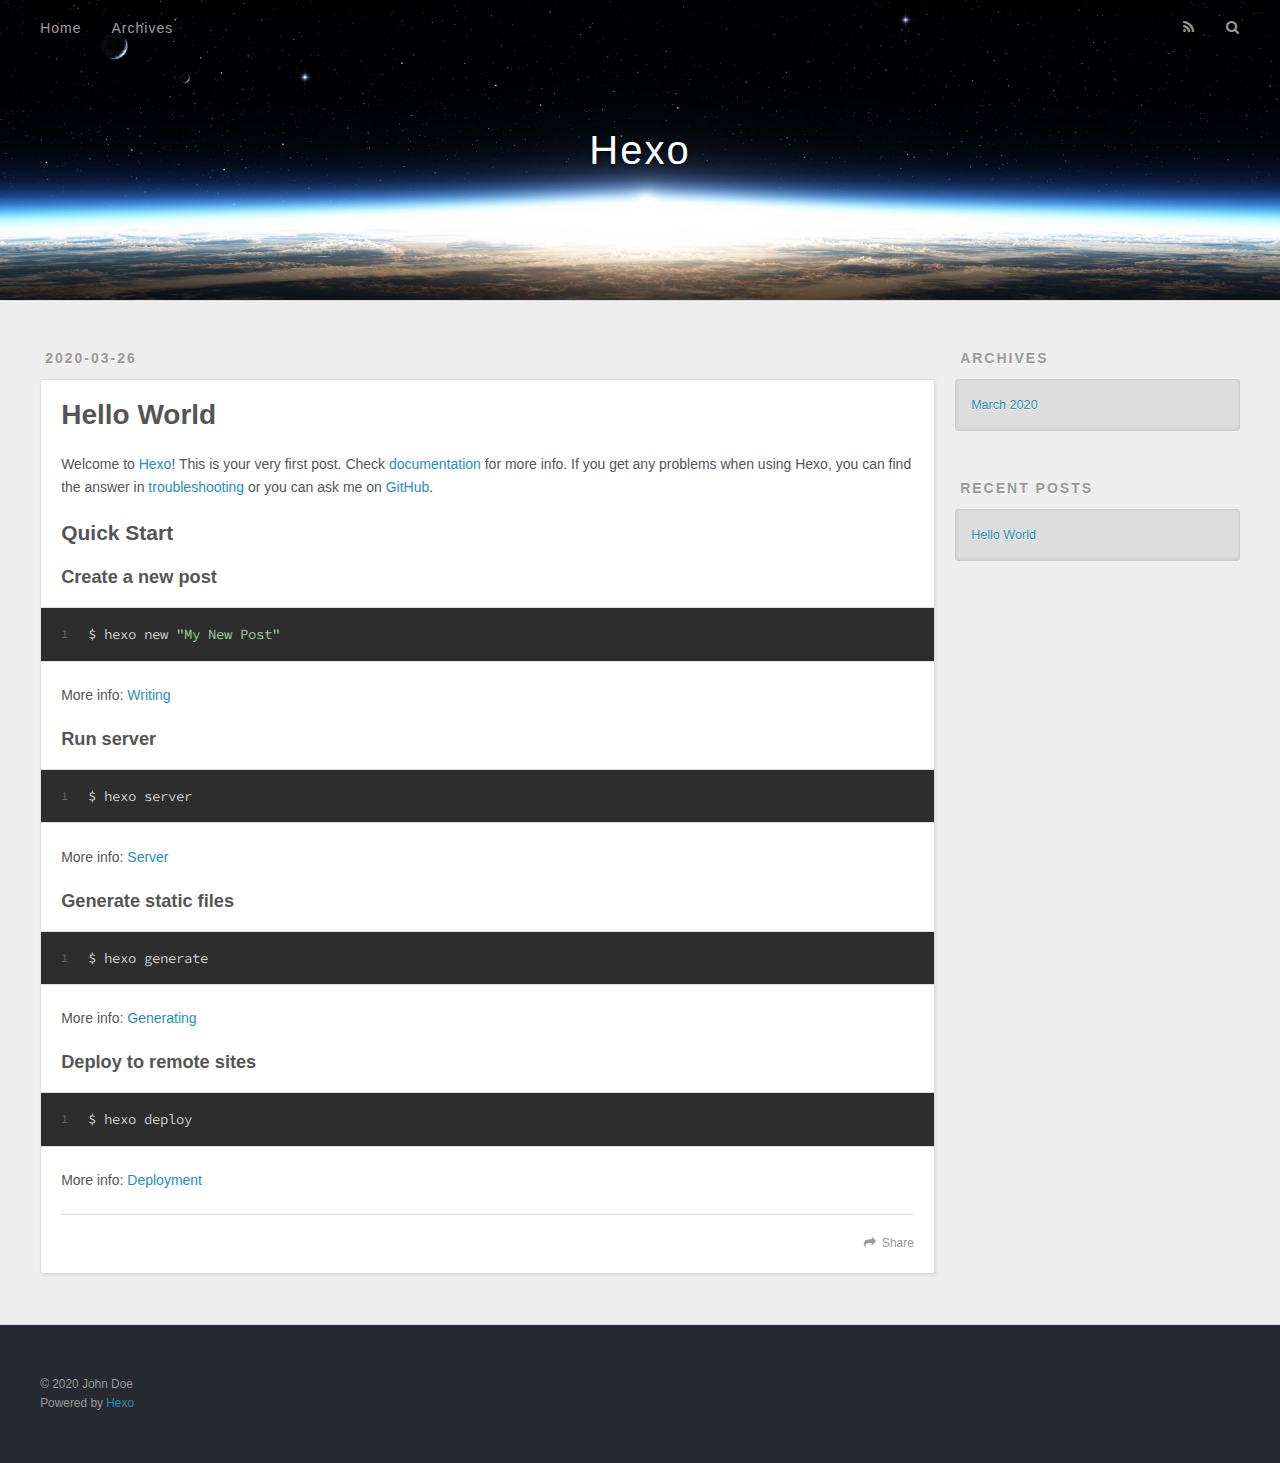
==== index.html @ 8c18d22a "Site updated: 2020-03-26 12:28:54" ====
<!DOCTYPE html>
<html>
<head>
  <meta charset="utf-8">
  

  
  <title>Hexo</title>
  <meta name="viewport" content="width=device-width, initial-scale=1, maximum-scale=1">
  <meta property="og:type" content="website">
<meta property="og:title" content="Hexo">
<meta property="og:url" content="http://yoursite.com/index.html">
<meta property="og:site_name" content="Hexo">
<meta property="og:locale" content="en_US">
<meta property="article:author" content="John Doe">
<meta name="twitter:card" content="summary">
  
    <link rel="alternate" href="/atom.xml" title="Hexo" type="application/atom+xml">
  
  
    <link rel="icon" href="/favicon.png">
  
  
    <link href="//fonts.googleapis.com/css?family=Source+Code+Pro" rel="stylesheet" type="text/css">
  
  
<link rel="stylesheet" href="/css/style.css">

<meta name="generator" content="Hexo 4.2.0"></head>

<body>
  <div id="container">
    <div id="wrap">
      <header id="header">
  <div id="banner"></div>
  <div id="header-outer" class="outer">
    <div id="header-title" class="inner">
      <h1 id="logo-wrap">
        <a href="/" id="logo">Hexo</a>
      </h1>
      
    </div>
    <div id="header-inner" class="inner">
      <nav id="main-nav">
        <a id="main-nav-toggle" class="nav-icon"></a>
        
          <a class="main-nav-link" href="/">Home</a>
        
          <a class="main-nav-link" href="/archives">Archives</a>
        
      </nav>
      <nav id="sub-nav">
        
          <a id="nav-rss-link" class="nav-icon" href="/atom.xml" title="RSS Feed"></a>
        
        <a id="nav-search-btn" class="nav-icon" title="Search"></a>
      </nav>
      <div id="search-form-wrap">
        <form action="//google.com/search" method="get" accept-charset="UTF-8" class="search-form"><input type="search" name="q" class="search-form-input" placeholder="Search"><button type="submit" class="search-form-submit">&#xF002;</button><input type="hidden" name="sitesearch" value="http://yoursite.com"></form>
      </div>
    </div>
  </div>
</header>
      <div class="outer">
        <section id="main">
  
    <article id="post-hello-world" class="article article-type-post" itemscope itemprop="blogPost">
  <div class="article-meta">
    <a href="/2020/03/26/hello-world/" class="article-date">
  <time datetime="2020-03-26T04:24:51.739Z" itemprop="datePublished">2020-03-26</time>
</a>
    
  </div>
  <div class="article-inner">
    
    
      <header class="article-header">
        
  
    <h1 itemprop="name">
      <a class="article-title" href="/2020/03/26/hello-world/">Hello World</a>
    </h1>
  

      </header>
    
    <div class="article-entry" itemprop="articleBody">
      
        <p>Welcome to <a href="https://hexo.io/" target="_blank" rel="noopener">Hexo</a>! This is your very first post. Check <a href="https://hexo.io/docs/" target="_blank" rel="noopener">documentation</a> for more info. If you get any problems when using Hexo, you can find the answer in <a href="https://hexo.io/docs/troubleshooting.html" target="_blank" rel="noopener">troubleshooting</a> or you can ask me on <a href="https://github.com/hexojs/hexo/issues" target="_blank" rel="noopener">GitHub</a>.</p>
<h2 id="Quick-Start"><a href="#Quick-Start" class="headerlink" title="Quick Start"></a>Quick Start</h2><h3 id="Create-a-new-post"><a href="#Create-a-new-post" class="headerlink" title="Create a new post"></a>Create a new post</h3><figure class="highlight bash"><table><tr><td class="gutter"><pre><span class="line">1</span><br></pre></td><td class="code"><pre><span class="line">$ hexo new <span class="string">"My New Post"</span></span><br></pre></td></tr></table></figure>

<p>More info: <a href="https://hexo.io/docs/writing.html" target="_blank" rel="noopener">Writing</a></p>
<h3 id="Run-server"><a href="#Run-server" class="headerlink" title="Run server"></a>Run server</h3><figure class="highlight bash"><table><tr><td class="gutter"><pre><span class="line">1</span><br></pre></td><td class="code"><pre><span class="line">$ hexo server</span><br></pre></td></tr></table></figure>

<p>More info: <a href="https://hexo.io/docs/server.html" target="_blank" rel="noopener">Server</a></p>
<h3 id="Generate-static-files"><a href="#Generate-static-files" class="headerlink" title="Generate static files"></a>Generate static files</h3><figure class="highlight bash"><table><tr><td class="gutter"><pre><span class="line">1</span><br></pre></td><td class="code"><pre><span class="line">$ hexo generate</span><br></pre></td></tr></table></figure>

<p>More info: <a href="https://hexo.io/docs/generating.html" target="_blank" rel="noopener">Generating</a></p>
<h3 id="Deploy-to-remote-sites"><a href="#Deploy-to-remote-sites" class="headerlink" title="Deploy to remote sites"></a>Deploy to remote sites</h3><figure class="highlight bash"><table><tr><td class="gutter"><pre><span class="line">1</span><br></pre></td><td class="code"><pre><span class="line">$ hexo deploy</span><br></pre></td></tr></table></figure>

<p>More info: <a href="https://hexo.io/docs/one-command-deployment.html" target="_blank" rel="noopener">Deployment</a></p>

      
    </div>
    <footer class="article-footer">
      <a data-url="http://yoursite.com/2020/03/26/hello-world/" data-id="ck8897npn000020uo0ehg5o8y" class="article-share-link">Share</a>
      
      
    </footer>
  </div>
  
</article>


  


</section>
        
          <aside id="sidebar">
  
    

  
    

  
    
  
    
  <div class="widget-wrap">
    <h3 class="widget-title">Archives</h3>
    <div class="widget">
      <ul class="archive-list"><li class="archive-list-item"><a class="archive-list-link" href="/archives/2020/03/">March 2020</a></li></ul>
    </div>
  </div>


  
    
  <div class="widget-wrap">
    <h3 class="widget-title">Recent Posts</h3>
    <div class="widget">
      <ul>
        
          <li>
            <a href="/2020/03/26/hello-world/">Hello World</a>
          </li>
        
      </ul>
    </div>
  </div>

  
</aside>
        
      </div>
      <footer id="footer">
  
  <div class="outer">
    <div id="footer-info" class="inner">
      &copy; 2020 John Doe<br>
      Powered by <a href="http://hexo.io/" target="_blank">Hexo</a>
    </div>
  </div>
</footer>
    </div>
    <nav id="mobile-nav">
  
    <a href="/" class="mobile-nav-link">Home</a>
  
    <a href="/archives" class="mobile-nav-link">Archives</a>
  
</nav>
    

<script src="//ajax.googleapis.com/ajax/libs/jquery/2.0.3/jquery.min.js"></script>


  
<link rel="stylesheet" href="/fancybox/jquery.fancybox.css">

  
<script src="/fancybox/jquery.fancybox.pack.js"></script>




<script src="/js/script.js"></script>




  </div>
</body>
</html>
---- css/style.css ----
body {
  width: 100%;
}
body:before,
body:after {
  content: "";
  display: table;
}
body:after {
  clear: both;
}
html,
body,
div,
span,
applet,
object,
iframe,
h1,
h2,
h3,
h4,
h5,
h6,
p,
blockquote,
pre,
a,
abbr,
acronym,
address,
big,
cite,
code,
del,
dfn,
em,
img,
ins,
kbd,
q,
s,
samp,
small,
strike,
strong,
sub,
sup,
tt,
var,
dl,
dt,
dd,
ol,
ul,
li,
fieldset,
form,
label,
legend,
table,
caption,
tbody,
tfoot,
thead,
tr,
th,
td {
  margin: 0;
  padding: 0;
  border: 0;
  outline: 0;
  font-weight: inherit;
  font-style: inherit;
  font-family: inherit;
  font-size: 100%;
  vertical-align: baseline;
}
body {
  line-height: 1;
  color: #000;
  background: #fff;
}
ol,
ul {
  list-style: none;
}
table {
  border-collapse: separate;
  border-spacing: 0;
  vertical-align: middle;
}
caption,
th,
td {
  text-align: left;
  font-weight: normal;
  vertical-align: middle;
}
a img {
  border: none;
}
input,
button {
  margin: 0;
  padding: 0;
}
input::-moz-focus-inner,
button::-moz-focus-inner {
  border: 0;
  padding: 0;
}
@font-face {
  font-family: FontAwesome;
  font-style: normal;
  font-weight: normal;
  src: url("fonts/fontawesome-webfont.eot?v=#4.0.3");
  src: url("fonts/fontawesome-webfont.eot?#iefix&v=#4.0.3") format("embedded-opentype"), url("fonts/fontawesome-webfont.woff?v=#4.0.3") format("woff"), url("fonts/fontawesome-webfont.ttf?v=#4.0.3") format("truetype"), url("fonts/fontawesome-webfont.svg#fontawesomeregular?v=#4.0.3") format("svg");
}
html,
body,
#container {
  height: 100%;
}
body {
  background: #eee;
  font: 14px -apple-system, BlinkMacSystemFont, "Segoe UI", "Roboto", "Oxygen", "Ubuntu", "Cantarell", "Fira Sans", "Droid Sans", "Helvetica Neue", sans-serif;
  -webkit-text-size-adjust: 100%;
}
.outer {
  max-width: 1220px;
  margin: 0 auto;
  padding: 0 20px;
}
.outer:before,
.outer:after {
  content: "";
  display: table;
}
.outer:after {
  clear: both;
}
.inner {
  display: inline;
  float: left;
  width: 98.33333333333333%;
  margin: 0 0.833333333333333%;
}
.left,
.alignleft {
  float: left;
}
.right,
.alignright {
  float: right;
}
.clear {
  clear: both;
}
#container {
  position: relative;
}
.mobile-nav-on {
  overflow: hidden;
}
#wrap {
  height: 100%;
  width: 100%;
  position: absolute;
  top: 0;
  left: 0;
  -webkit-transition: 0.2s ease-out;
  -moz-transition: 0.2s ease-out;
  -ms-transition: 0.2s ease-out;
  transition: 0.2s ease-out;
  z-index: 1;
  background: #eee;
}
.mobile-nav-on #wrap {
  left: 280px;
}
@media screen and (min-width: 768px) {
  #main {
    display: inline;
    float: left;
    width: 73.33333333333333%;
    margin: 0 0.833333333333333%;
  }
}
.article-date,
.article-category-link,
.archive-year,
.widget-title {
  text-decoration: none;
  text-transform: uppercase;
  letter-spacing: 2px;
  color: #999;
  margin-bottom: 1em;
  margin-left: 5px;
  line-height: 1em;
  text-shadow: 0 1px #fff;
  font-weight: bold;
}
.article-inner,
.archive-article-inner {
  background: #fff;
  -webkit-box-shadow: 1px 2px 3px #ddd;
  box-shadow: 1px 2px 3px #ddd;
  border: 1px solid #ddd;
  border-radius: 3px;
}
.article-entry h1,
.widget h1 {
  font-size: 2em;
}
.article-entry h2,
.widget h2 {
  font-size: 1.5em;
}
.article-entry h3,
.widget h3 {
  font-size: 1.3em;
}
.article-entry h4,
.widget h4 {
  font-size: 1.2em;
}
.article-entry h5,
.widget h5 {
  font-size: 1em;
}
.article-entry h6,
.widget h6 {
  font-size: 1em;
  color: #999;
}
.article-entry hr,
.widget hr {
  border: 1px dashed #ddd;
}
.article-entry strong,
.widget strong {
  font-weight: bold;
}
.article-entry em,
.widget em,
.article-entry cite,
.widget cite {
  font-style: italic;
}
.article-entry sup,
.widget sup,
.article-entry sub,
.widget sub {
  font-size: 0.75em;
  line-height: 0;
  position: relative;
  vertical-align: baseline;
}
.article-entry sup,
.widget sup {
  top: -0.5em;
}
.article-entry sub,
.widget sub {
  bottom: -0.2em;
}
.article-entry small,
.widget small {
  font-size: 0.85em;
}
.article-entry acronym,
.widget acronym,
.article-entry abbr,
.widget abbr {
  border-bottom: 1px dotted;
}
.article-entry ul,
.widget ul,
.article-entry ol,
.widget ol,
.article-entry dl,
.widget dl {
  margin: 0 20px;
  line-height: 1.6em;
}
.article-entry ul ul,
.widget ul ul,
.article-entry ol ul,
.widget ol ul,
.article-entry ul ol,
.widget ul ol,
.article-entry ol ol,
.widget ol ol {
  margin-top: 0;
  margin-bottom: 0;
}
.article-entry ul,
.widget ul {
  list-style: disc;
}
.article-entry ol,
.widget ol {
  list-style: decimal;
}
.article-entry dt,
.widget dt {
  font-weight: bold;
}
#header {
  height: 300px;
  position: relative;
  border-bottom: 1px solid #ddd;
}
#header:before,
#header:after {
  content: "";
  position: absolute;
  left: 0;
  right: 0;
  height: 40px;
}
#header:before {
  top: 0;
  background: -webkit-linear-gradient(rgba(0,0,0,0.2), transparent);
  background: -moz-linear-gradient(rgba(0,0,0,0.2), transparent);
  background: -ms-linear-gradient(rgba(0,0,0,0.2), transparent);
  background: linear-gradient(rgba(0,0,0,0.2), transparent);
}
#header:after {
  bottom: 0;
  background: -webkit-linear-gradient(transparent, rgba(0,0,0,0.2));
  background: -moz-linear-gradient(transparent, rgba(0,0,0,0.2));
  background: -ms-linear-gradient(transparent, rgba(0,0,0,0.2));
  background: linear-gradient(transparent, rgba(0,0,0,0.2));
}
#header-outer {
  height: 100%;
  position: relative;
}
#header-inner {
  position: relative;
  overflow: hidden;
}
#banner {
  position: absolute;
  top: 0;
  left: 0;
  width: 100%;
  height: 100%;
  background: url("images/banner.jpg") center #000;
  -webkit-background-size: cover;
  -moz-background-size: cover;
  background-size: cover;
  z-index: -1;
}
#header-title {
  text-align: center;
  height: 40px;
  position: absolute;
  top: 50%;
  left: 0;
  margin-top: -20px;
}
#logo,
#subtitle {
  text-decoration: none;
  color: #fff;
  font-weight: 300;
  text-shadow: 0 1px 4px rgba(0,0,0,0.3);
}
#logo {
  font-size: 40px;
  line-height: 40px;
  letter-spacing: 2px;
}
#subtitle {
  font-size: 16px;
  line-height: 16px;
  letter-spacing: 1px;
}
#subtitle-wrap {
  margin-top: 16px;
}
#main-nav {
  float: left;
  margin-left: -15px;
}
.nav-icon,
.main-nav-link {
  float: left;
  color: #fff;
  opacity: 0.6;
  text-decoration: none;
  text-shadow: 0 1px rgba(0,0,0,0.2);
  -webkit-transition: opacity 0.2s;
  -moz-transition: opacity 0.2s;
  -ms-transition: opacity 0.2s;
  transition: opacity 0.2s;
  display: block;
  padding: 20px 15px;
}
.nav-icon:hover,
.main-nav-link:hover {
  opacity: 1;
}
.nav-icon {
  font-family: FontAwesome;
  text-align: center;
  font-size: 14px;
  width: 14px;
  height: 14px;
  padding: 20px 15px;
  position: relative;
  cursor: pointer;
}
.main-nav-link {
  font-weight: 300;
  letter-spacing: 1px;
}
@media screen and (max-width: 479px) {
  .main-nav-link {
    display: none;
  }
}
#main-nav-toggle {
  display: none;
}
#main-nav-toggle:before {
  content: "\f0c9";
}
@media screen and (max-width: 479px) {
  #main-nav-toggle {
    display: block;
  }
}
#sub-nav {
  float: right;
  margin-right: -15px;
}
#nav-rss-link:before {
  content: "\f09e";
}
#nav-search-btn:before {
  content: "\f002";
}
#search-form-wrap {
  position: absolute;
  top: 15px;
  width: 150px;
  height: 30px;
  right: -150px;
  opacity: 0;
  -webkit-transition: 0.2s ease-out;
  -moz-transition: 0.2s ease-out;
  -ms-transition: 0.2s ease-out;
  transition: 0.2s ease-out;
}
#search-form-wrap.on {
  opacity: 1;
  right: 0;
}
@media screen and (max-width: 479px) {
  #search-form-wrap {
    width: 100%;
    right: -100%;
  }
}
.search-form {
  position: absolute;
  top: 0;
  left: 0;
  right: 0;
  background: #fff;
  padding: 5px 15px;
  border-radius: 15px;
  -webkit-box-shadow: 0 0 10px rgba(0,0,0,0.3);
  box-shadow: 0 0 10px rgba(0,0,0,0.3);
}
.search-form-input {
  border: none;
  background: none;
  color: #555;
  width: 100%;
  font: 13px -apple-system, BlinkMacSystemFont, "Segoe UI", "Roboto", "Oxygen", "Ubuntu", "Cantarell", "Fira Sans", "Droid Sans", "Helvetica Neue", sans-serif;
  outline: none;
}
.search-form-input::-webkit-search-results-decoration,
.search-form-input::-webkit-search-cancel-button {
  -webkit-appearance: none;
}
.search-form-submit {
  position: absolute;
  top: 50%;
  right: 10px;
  margin-top: -7px;
  font: 13px FontAwesome;
  border: none;
  background: none;
  color: #bbb;
  cursor: pointer;
}
.search-form-submit:hover,
.search-form-submit:focus {
  color: #777;
}
.article {
  margin: 50px 0;
}
.article-inner {
  overflow: hidden;
}
.article-meta:before,
.article-meta:after {
  content: "";
  display: table;
}
.article-meta:after {
  clear: both;
}
.article-date {
  float: left;
}
.article-category {
  float: left;
  line-height: 1em;
  color: #ccc;
  text-shadow: 0 1px #fff;
  margin-left: 8px;
}
.article-category:before {
  content: "\2022";
}
.article-category-link {
  margin: 0 12px 1em;
}
.article-header {
  padding: 20px 20px 0;
}
.article-title {
  text-decoration: none;
  font-size: 2em;
  font-weight: bold;
  color: #555;
  line-height: 1.1em;
  -webkit-transition: color 0.2s;
  -moz-transition: color 0.2s;
  -ms-transition: color 0.2s;
  transition: color 0.2s;
}
a.article-title:hover {
  color: #258fb8;
}
.article-entry {
  color: #555;
  padding: 0 20px;
}
.article-entry:before,
.article-entry:after {
  content: "";
  display: table;
}
.article-entry:after {
  clear: both;
}
.article-entry p,
.article-entry table {
  line-height: 1.6em;
  margin: 1.6em 0;
}
.article-entry h1,
.article-entry h2,
.article-entry h3,
.article-entry h4,
.article-entry h5,
.article-entry h6 {
  font-weight: bold;
}
.article-entry h1,
.article-entry h2,
.article-entry h3,
.article-entry h4,
.article-entry h5,
.article-entry h6 {
  line-height: 1.1em;
  margin: 1.1em 0;
}
.article-entry a {
  color: #258fb8;
  text-decoration: none;
}
.article-entry a:hover {
  text-decoration: underline;
}
.article-entry ul,
.article-entry ol,
.article-entry dl {
  margin-top: 1.6em;
  margin-bottom: 1.6em;
}
.article-entry img,
.article-entry video {
  max-width: 100%;
  height: auto;
  display: block;
  margin: auto;
}
.article-entry iframe {
  border: none;
}
.article-entry table {
  width: 100%;
  border-collapse: collapse;
  border-spacing: 0;
}
.article-entry th {
  font-weight: bold;
  border-bottom: 3px solid #ddd;
  padding-bottom: 0.5em;
}
.article-entry td {
  border-bottom: 1px solid #ddd;
  padding: 10px 0;
}
.article-entry blockquote {
  font-family: Georgia, "Times New Roman", serif;
  font-size: 1.4em;
  margin: 1.6em 20px;
  text-align: center;
}
.article-entry blockquote footer {
  font-size: 14px;
  margin: 1.6em 0;
  font-family: -apple-system, BlinkMacSystemFont, "Segoe UI", "Roboto", "Oxygen", "Ubuntu", "Cantarell", "Fira Sans", "Droid Sans", "Helvetica Neue", sans-serif;
}
.article-entry blockquote footer cite:before {
  content: "—";
  padding: 0 0.5em;
}
.article-entry .pullquote {
  text-align: left;
  width: 45%;
  margin: 0;
}
.article-entry .pullquote.left {
  margin-left: 0.5em;
  margin-right: 1em;
}
.article-entry .pullquote.right {
  margin-right: 0.5em;
  margin-left: 1em;
}
.article-entry .caption {
  color: #999;
  display: block;
  font-size: 0.9em;
  margin-top: 0.5em;
  position: relative;
  text-align: center;
}
.article-entry .video-container {
  position: relative;
  padding-top: 56.25%;
  height: 0;
  overflow: hidden;
}
.article-entry .video-container iframe,
.article-entry .video-container object,
.article-entry .video-container embed {
  position: absolute;
  top: 0;
  left: 0;
  width: 100%;
  height: 100%;
  margin-top: 0;
}
.article-more-link a {
  display: inline-block;
  line-height: 1em;
  padding: 6px 15px;
  border-radius: 15px;
  background: #eee;
  color: #999;
  text-shadow: 0 1px #fff;
  text-decoration: none;
}
.article-more-link a:hover {
  background: #258fb8;
  color: #fff;
  text-decoration: none;
  text-shadow: 0 1px #1e7293;
}
.article-footer {
  font-size: 0.85em;
  line-height: 1.6em;
  border-top: 1px solid #ddd;
  padding-top: 1.6em;
  margin: 0 20px 20px;
}
.article-footer:before,
.article-footer:after {
  content: "";
  display: table;
}
.article-footer:after {
  clear: both;
}
.article-footer a {
  color: #999;
  text-decoration: none;
}
.article-footer a:hover {
  color: #555;
}
.article-tag-list-item {
  float: left;
  margin-right: 10px;
}
.article-tag-list-link:before {
  content: "#";
}
.article-comment-link {
  float: right;
}
.article-comment-link:before {
  content: "\f075";
  font-family: FontAwesome;
  padding-right: 8px;
}
.article-share-link {
  cursor: pointer;
  float: right;
  margin-left: 20px;
}
.article-share-link:before {
  content: "\f064";
  font-family: FontAwesome;
  padding-right: 6px;
}
#article-nav {
  position: relative;
}
#article-nav:before,
#article-nav:after {
  content: "";
  display: table;
}
#article-nav:after {
  clear: both;
}
@media screen and (min-width: 768px) {
  #article-nav {
    margin: 50px 0;
  }
  #article-nav:before {
    width: 8px;
    height: 8px;
    position: absolute;
    top: 50%;
    left: 50%;
    margin-top: -4px;
    margin-left: -4px;
    content: "";
    border-radius: 50%;
    background: #ddd;
    -webkit-box-shadow: 0 1px 2px #fff;
    box-shadow: 0 1px 2px #fff;
  }
}
.article-nav-link-wrap {
  text-decoration: none;
  text-shadow: 0 1px #fff;
  color: #999;
  -webkit-box-sizing: border-box;
  -moz-box-sizing: border-box;
  box-sizing: border-box;
  margin-top: 50px;
  text-align: center;
  display: block;
}
.article-nav-link-wrap:hover {
  color: #555;
}
@media screen and (min-width: 768px) {
  .article-nav-link-wrap {
    width: 50%;
    margin-top: 0;
  }
}
@media screen and (min-width: 768px) {
  #article-nav-newer {
    float: left;
    text-align: right;
    padding-right: 20px;
  }
}
@media screen and (min-width: 768px) {
  #article-nav-older {
    float: right;
    text-align: left;
    padding-left: 20px;
  }
}
.article-nav-caption {
  text-transform: uppercase;
  letter-spacing: 2px;
  color: #ddd;
  line-height: 1em;
  font-weight: bold;
}
#article-nav-newer .article-nav-caption {
  margin-right: -2px;
}
.article-nav-title {
  font-size: 0.85em;
  line-height: 1.6em;
  margin-top: 0.5em;
}
.article-share-box {
  position: absolute;
  display: none;
  background: #fff;
  -webkit-box-shadow: 1px 2px 10px rgba(0,0,0,0.2);
  box-shadow: 1px 2px 10px rgba(0,0,0,0.2);
  border-radius: 3px;
  margin-left: -145px;
  overflow: hidden;
  z-index: 1;
}
.article-share-box.on {
  display: block;
}
.article-share-input {
  width: 100%;
  background: none;
  -webkit-box-sizing: border-box;
  -moz-box-sizing: border-box;
  box-sizing: border-box;
  font: 14px -apple-system, BlinkMacSystemFont, "Segoe UI", "Roboto", "Oxygen", "Ubuntu", "Cantarell", "Fira Sans", "Droid Sans", "Helvetica Neue", sans-serif;
  padding: 0 15px;
  color: #555;
  outline: none;
  border: 1px solid #ddd;
  border-radius: 3px 3px 0 0;
  height: 36px;
  line-height: 36px;
}
.article-share-links {
  background: #eee;
}
.article-share-links:before,
.article-share-links:after {
  content: "";
  display: table;
}
.article-share-links:after {
  clear: both;
}
.article-share-twitter,
.article-share-facebook,
.article-share-pinterest,
.article-share-google {
  width: 50px;
  height: 36px;
  display: block;
  float: left;
  position: relative;
  color: #999;
  text-shadow: 0 1px #fff;
}
.article-share-twitter:before,
.article-share-facebook:before,
.article-share-pinterest:before,
.article-share-google:before {
  font-size: 20px;
  font-family: FontAwesome;
  width: 20px;
  height: 20px;
  position: absolute;
  top: 50%;
  left: 50%;
  margin-top: -10px;
  margin-left: -10px;
  text-align: center;
}
.article-share-twitter:hover,
.article-share-facebook:hover,
.article-share-pinterest:hover,
.article-share-google:hover {
  color: #fff;
}
.article-share-twitter:before {
  content: "\f099";
}
.article-share-twitter:hover {
  background: #00aced;
  text-shadow: 0 1px #008abe;
}
.article-share-facebook:before {
  content: "\f09a";
}
.article-share-facebook:hover {
  background: #3b5998;
  text-shadow: 0 1px #2f477a;
}
.article-share-pinterest:before {
  content: "\f0d2";
}
.article-share-pinterest:hover {
  background: #cb2027;
  text-shadow: 0 1px #a21a1f;
}
.article-share-google:before {
  content: "\f0d5";
}
.article-share-google:hover {
  background: #dd4b39;
  text-shadow: 0 1px #be3221;
}
.article-gallery {
  background: #000;
  position: relative;
}
.article-gallery-photos {
  position: relative;
  overflow: hidden;
}
.article-gallery-img {
  display: none;
  max-width: 100%;
}
.article-gallery-img:first-child {
  display: block;
}
.article-gallery-img.loaded {
  position: absolute;
  display: block;
}
.article-gallery-img img {
  display: block;
  max-width: 100%;
  margin: 0 auto;
}
#comments {
  background: #fff;
  -webkit-box-shadow: 1px 2px 3px #ddd;
  box-shadow: 1px 2px 3px #ddd;
  padding: 20px;
  border: 1px solid #ddd;
  border-radius: 3px;
  margin: 50px 0;
}
#comments a {
  color: #258fb8;
}
.archives-wrap {
  margin: 50px 0;
}
.archives:before,
.archives:after {
  content: "";
  display: table;
}
.archives:after {
  clear: both;
}
.archive-year-wrap {
  margin-bottom: 1em;
}
.archives {
  -webkit-column-gap: 10px;
  -moz-column-gap: 10px;
  column-gap: 10px;
}
@media screen and (min-width: 480px) and (max-width: 767px) {
  .archives {
    -webkit-column-count: 2;
    -moz-column-count: 2;
    column-count: 2;
  }
}
@media screen and (min-width: 768px) {
  .archives {
    -webkit-column-count: 3;
    -moz-column-count: 3;
    column-count: 3;
  }
}
.archive-article {
  -webkit-column-break-inside: avoid;
  page-break-inside: avoid;
  overflow: hidden;
  break-inside: avoid-column;
}
.archive-article-inner {
  padding: 10px;
  margin-bottom: 15px;
}
.archive-article-title {
  text-decoration: none;
  font-weight: bold;
  color: #555;
  -webkit-transition: color 0.2s;
  -moz-transition: color 0.2s;
  -ms-transition: color 0.2s;
  transition: color 0.2s;
  line-height: 1.6em;
}
.archive-article-title:hover {
  color: #258fb8;
}
.archive-article-footer {
  margin-top: 1em;
}
.archive-article-date {
  color: #999;
  text-decoration: none;
  font-size: 0.85em;
  line-height: 1em;
  margin-bottom: 0.5em;
  display: block;
}
#page-nav {
  margin: 50px auto;
  background: #fff;
  -webkit-box-shadow: 1px 2px 3px #ddd;
  box-shadow: 1px 2px 3px #ddd;
  border: 1px solid #ddd;
  border-radius: 3px;
  text-align: center;
  color: #999;
  overflow: hidden;
}
#page-nav:before,
#page-nav:after {
  content: "";
  display: table;
}
#page-nav:after {
  clear: both;
}
#page-nav a,
#page-nav span {
  padding: 10px 20px;
  line-height: 1;
  height: 2ex;
}
#page-nav a {
  color: #999;
  text-decoration: none;
}
#page-nav a:hover {
  background: #999;
  color: #fff;
}
#page-nav .prev {
  float: left;
}
#page-nav .next {
  float: right;
}
#page-nav .page-number {
  display: inline-block;
}
@media screen and (max-width: 479px) {
  #page-nav .page-number {
    display: none;
  }
}
#page-nav .current {
  color: #555;
  font-weight: bold;
}
#page-nav .space {
  color: #ddd;
}
#footer {
  background: #262a30;
  padding: 50px 0;
  border-top: 1px solid #ddd;
  color: #999;
}
#footer a {
  color: #258fb8;
  text-decoration: none;
}
#footer a:hover {
  text-decoration: underline;
}
#footer-info {
  line-height: 1.6em;
  font-size: 0.85em;
}
.article-entry pre,
.article-entry .highlight {
  background: #2d2d2d;
  margin: 0 -20px;
  padding: 15px 20px;
  border-style: solid;
  border-color: #ddd;
  border-width: 1px 0;
  overflow: auto;
  color: #ccc;
  line-height: 22.400000000000002px;
}
.article-entry .highlight .gutter pre,
.article-entry .gist .gist-file .gist-data .line-numbers {
  color: #666;
  font-size: 0.85em;
}
.article-entry pre,
.article-entry code {
  font-family: "Source Code Pro", Consolas, Monaco, Menlo, Consolas, monospace;
}
.article-entry code {
  background: #eee;
  text-shadow: 0 1px #fff;
  padding: 0 0.3em;
}
.article-entry pre code {
  background: none;
  text-shadow: none;
  padding: 0;
}
.article-entry .highlight pre {
  border: none;
  margin: 0;
  padding: 0;
}
.article-entry .highlight table {
  margin: 0;
  width: auto;
}
.article-entry .highlight td {
  border: none;
  padding: 0;
}
.article-entry .highlight figcaption {
  font-size: 0.85em;
  color: #999;
  line-height: 1em;
  margin-bottom: 1em;
}
.article-entry .highlight figcaption:before,
.article-entry .highlight figcaption:after {
  content: "";
  display: table;
}
.article-entry .highlight figcaption:after {
  clear: both;
}
.article-entry .highlight figcaption a {
  float: right;
}
.article-entry .highlight .gutter pre {
  text-align: right;
  padding-right: 20px;
}
.article-entry .highlight .line {
  height: 22.400000000000002px;
}
.article-entry .highlight .line.marked {
  background: #515151;
}
.article-entry .gist {
  margin: 0 -20px;
  border-style: solid;
  border-color: #ddd;
  border-width: 1px 0;
  background: #2d2d2d;
  padding: 15px 20px 15px 0;
}
.article-entry .gist .gist-file {
  border: none;
  font-family: "Source Code Pro", Consolas, Monaco, Menlo, Consolas, monospace;
  margin: 0;
}
.article-entry .gist .gist-file .gist-data {
  background: none;
  border: none;
}
.article-entry .gist .gist-file .gist-data .line-numbers {
  background: none;
  border: none;
  padding: 0 20px 0 0;
}
.article-entry .gist .gist-file .gist-data .line-data {
  padding: 0 !important;
}
.article-entry .gist .gist-file .highlight {
  margin: 0;
  padding: 0;
  border: none;
}
.article-entry .gist .gist-file .gist-meta {
  background: #2d2d2d;
  color: #999;
  font: 0.85em -apple-system, BlinkMacSystemFont, "Segoe UI", "Roboto", "Oxygen", "Ubuntu", "Cantarell", "Fira Sans", "Droid Sans", "Helvetica Neue", sans-serif;
  text-shadow: 0 0;
  padding: 0;
  margin-top: 1em;
  margin-left: 20px;
}
.article-entry .gist .gist-file .gist-meta a {
  color: #258fb8;
  font-weight: normal;
}
.article-entry .gist .gist-file .gist-meta a:hover {
  text-decoration: underline;
}
pre .comment,
pre .title {
  color: #999;
}
pre .variable,
pre .attribute,
pre .tag,
pre .regexp,
pre .ruby .constant,
pre .xml .tag .title,
pre .xml .pi,
pre .xml .doctype,
pre .html .doctype,
pre .css .id,
pre .css .class,
pre .css .pseudo {
  color: #f2777a;
}
pre .number,
pre .preprocessor,
pre .built_in,
pre .literal,
pre .params,
pre .constant {
  color: #f99157;
}
pre .class,
pre .ruby .class .title,
pre .css .rules .attribute {
  color: #9c9;
}
pre .string,
pre .value,
pre .inheritance,
pre .header,
pre .ruby .symbol,
pre .xml .cdata {
  color: #9c9;
}
pre .css .hexcolor {
  color: #6cc;
}
pre .function,
pre .python .decorator,
pre .python .title,
pre .ruby .function .title,
pre .ruby .title .keyword,
pre .perl .sub,
pre .javascript .title,
pre .coffeescript .title {
  color: #69c;
}
pre .keyword,
pre .javascript .function {
  color: #c9c;
}
@media screen and (max-width: 479px) {
  #mobile-nav {
    position: absolute;
    top: 0;
    left: 0;
    width: 280px;
    height: 100%;
    background: #191919;
    border-right: 1px solid #fff;
  }
}
@media screen and (max-width: 479px) {
  .mobile-nav-link {
    display: block;
    color: #999;
    text-decoration: none;
    padding: 15px 20px;
    font-weight: bold;
  }
  .mobile-nav-link:hover {
    color: #fff;
  }
}
@media screen and (min-width: 768px) {
  #sidebar {
    display: inline;
    float: left;
    width: 23.333333333333332%;
    margin: 0 0.833333333333333%;
  }
}
.widget-wrap {
  margin: 50px 0;
}
.widget {
  color: #777;
  text-shadow: 0 1px #fff;
  background: #ddd;
  -webkit-box-shadow: 0 -1px 4px #ccc inset;
  box-shadow: 0 -1px 4px #ccc inset;
  border: 1px solid #ccc;
  padding: 15px;
  border-radius: 3px;
}
.widget a {
  color: #258fb8;
  text-decoration: none;
}
.widget a:hover {
  text-decoration: underline;
}
.widget ul ul,
.widget ol ul,
.widget dl ul,
.widget ul ol,
.widget ol ol,
.widget dl ol,
.widget ul dl,
.widget ol dl,
.widget dl dl {
  margin-left: 15px;
  list-style: disc;
}
.widget {
  line-height: 1.6em;
  word-wrap: break-word;
  font-size: 0.9em;
}
.widget ul,
.widget ol {
  list-style: none;
  margin: 0;
}
.widget ul ul,
.widget ol ul,
.widget ul ol,
.widget ol ol {
  margin: 0 20px;
}
.widget ul ul,
.widget ol ul {
  list-style: disc;
}
.widget ul ol,
.widget ol ol {
  list-style: decimal;
}
.category-list-count,
.tag-list-count,
.archive-list-count {
  padding-left: 5px;
  color: #999;
  font-size: 0.85em;
}
.category-list-count:before,
.tag-list-count:before,
.archive-list-count:before {
  content: "(";
}
.category-list-count:after,
.tag-list-count:after,
.archive-list-count:after {
  content: ")";
}
.tagcloud a {
  margin-right: 5px;
  display: inline-block;
}
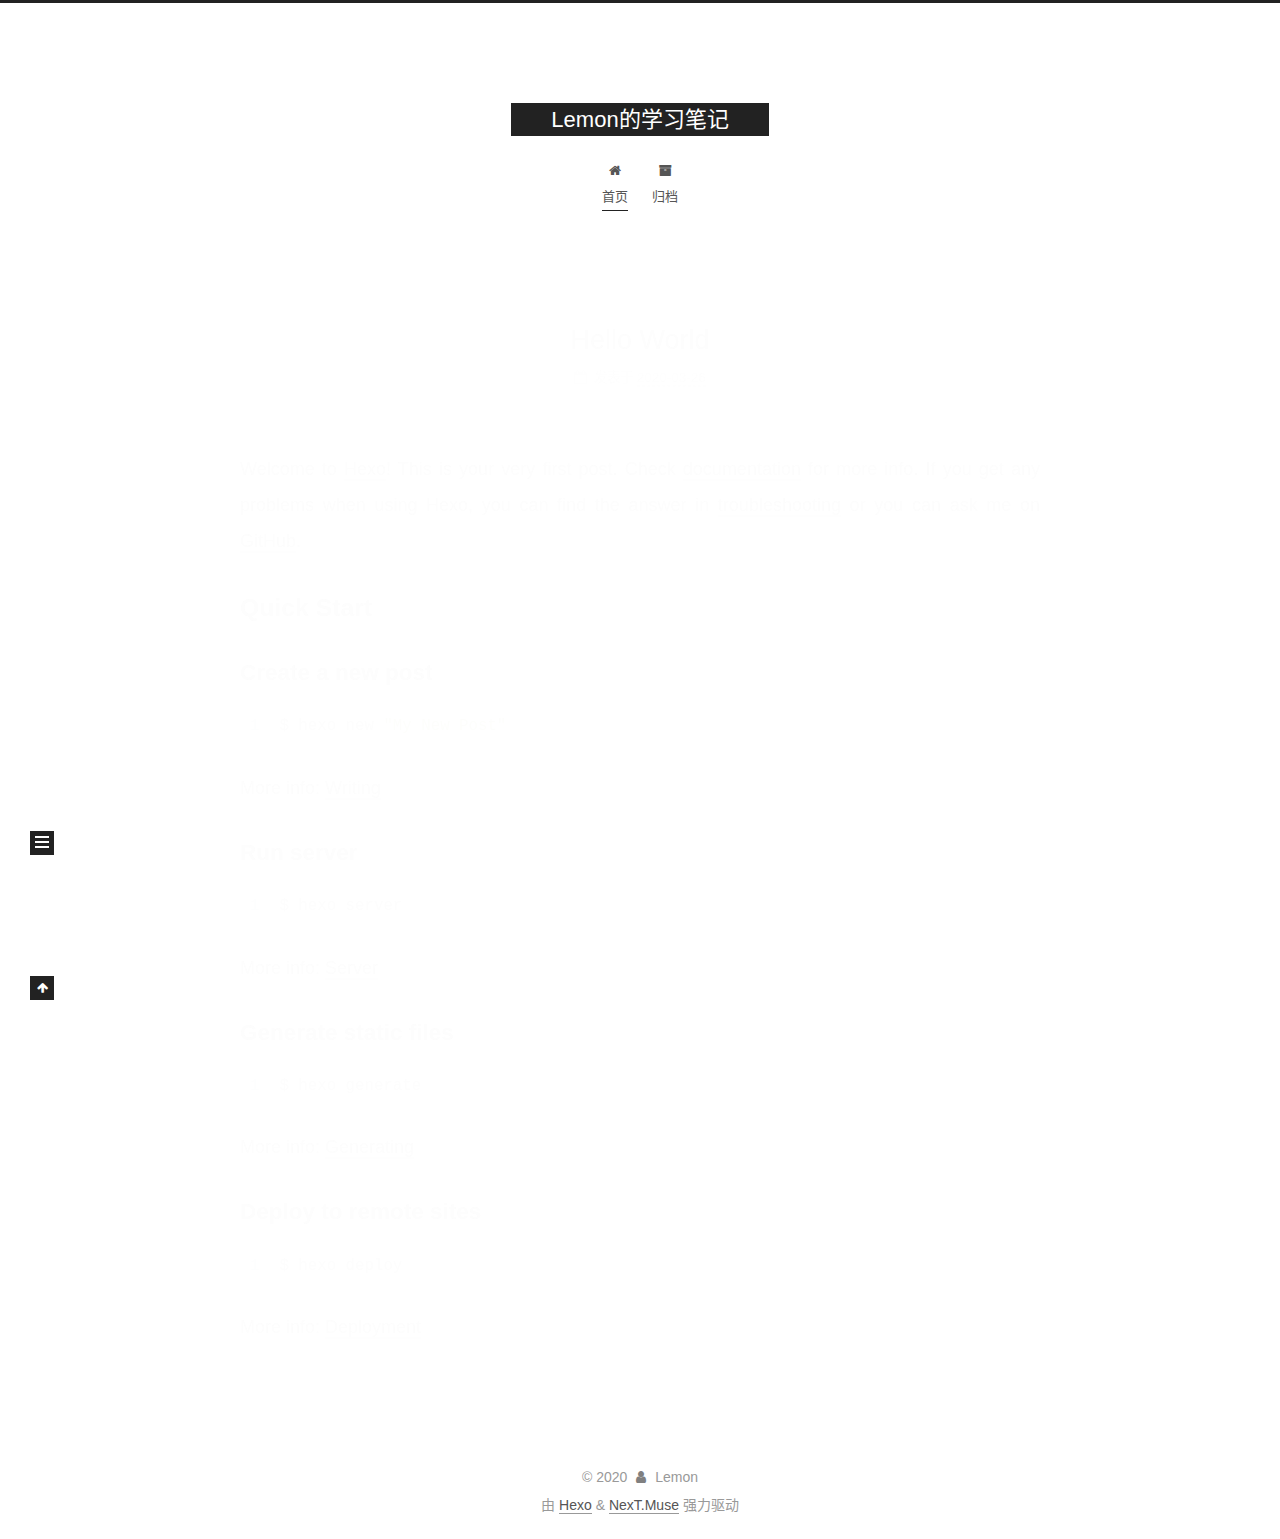
==== commit ee500a55: "Site updated: 2020-03-26 13:14:16" ====
--- a/index.html
+++ b/index.html
@@ -1,196 +1,434 @@
 <!DOCTYPE html>
-<html>
+<html lang="zh-CN">
 <head>
-  <meta charset="utf-8">
-  
-
-  
-  <title>Hexo</title>
-  <meta name="viewport" content="width=device-width, initial-scale=1, maximum-scale=1">
+  <meta charset="UTF-8">
+<meta name="viewport" content="width=device-width, initial-scale=1, maximum-scale=2">
+<meta name="theme-color" content="#222">
+<meta name="generator" content="Hexo 4.2.0">
+  <link rel="apple-touch-icon" sizes="180x180" href="/images/apple-touch-icon-next.png">
+  <link rel="icon" type="image/png" sizes="32x32" href="/images/favicon-32x32-next.png">
+  <link rel="icon" type="image/png" sizes="16x16" href="/images/favicon-16x16-next.png">
+  <link rel="mask-icon" href="/images/logo.svg" color="#222">
+
+<link rel="stylesheet" href="/css/main.css">
+
+
+<link rel="stylesheet" href="/lib/font-awesome/css/font-awesome.min.css">
+
+<script id="hexo-configurations">
+    var NexT = window.NexT || {};
+    var CONFIG = {"hostname":"yoursite.com","root":"/","scheme":"Muse","version":"7.7.2","exturl":false,"sidebar":{"position":"left","display":"post","padding":18,"offset":12,"onmobile":false},"copycode":{"enable":false,"show_result":false,"style":null},"back2top":{"enable":true,"sidebar":false,"scrollpercent":false},"bookmark":{"enable":false,"color":"#222","save":"auto"},"fancybox":false,"mediumzoom":false,"lazyload":false,"pangu":false,"comments":{"style":"tabs","active":null,"storage":true,"lazyload":false,"nav":null},"algolia":{"hits":{"per_page":10},"labels":{"input_placeholder":"Search for Posts","hits_empty":"We didn't find any results for the search: ${query}","hits_stats":"${hits} results found in ${time} ms"}},"localsearch":{"enable":false,"trigger":"auto","top_n_per_article":1,"unescape":false,"preload":false},"motion":{"enable":true,"async":false,"transition":{"post_block":"fadeIn","post_header":"slideDownIn","post_body":"slideDownIn","coll_header":"slideLeftIn","sidebar":"slideUpIn"}}};
+  </script>
+
   <meta property="og:type" content="website">
-<meta property="og:title" content="Hexo">
+<meta property="og:title" content="Lemon的学习笔记">
 <meta property="og:url" content="http://yoursite.com/index.html">
-<meta property="og:site_name" content="Hexo">
-<meta property="og:locale" content="en_US">
-<meta property="article:author" content="John Doe">
+<meta property="og:site_name" content="Lemon的学习笔记">
+<meta property="og:locale" content="zh_CN">
+<meta property="article:author" content="Lemon">
 <meta name="twitter:card" content="summary">
-  
-    <link rel="alternate" href="/atom.xml" title="Hexo" type="application/atom+xml">
-  
-  
-    <link rel="icon" href="/favicon.png">
-  
-  
-    <link href="//fonts.googleapis.com/css?family=Source+Code+Pro" rel="stylesheet" type="text/css">
-  
-  
-<link rel="stylesheet" href="/css/style.css">
-
-<meta name="generator" content="Hexo 4.2.0"></head>
-
-<body>
-  <div id="container">
-    <div id="wrap">
-      <header id="header">
-  <div id="banner"></div>
-  <div id="header-outer" class="outer">
-    <div id="header-title" class="inner">
-      <h1 id="logo-wrap">
-        <a href="/" id="logo">Hexo</a>
-      </h1>
+
+<link rel="canonical" href="http://yoursite.com/">
+
+
+<script id="page-configurations">
+  // https://hexo.io/docs/variables.html
+  CONFIG.page = {
+    sidebar: "",
+    isHome : true,
+    isPost : false,
+    lang   : 'zh-CN'
+  };
+</script>
+
+  <title>Lemon的学习笔记</title>
+  
+
+
+
+
+
+
+  <noscript>
+  <style>
+  .use-motion .brand,
+  .use-motion .menu-item,
+  .sidebar-inner,
+  .use-motion .post-block,
+  .use-motion .pagination,
+  .use-motion .comments,
+  .use-motion .post-header,
+  .use-motion .post-body,
+  .use-motion .collection-header { opacity: initial; }
+
+  .use-motion .site-title,
+  .use-motion .site-subtitle {
+    opacity: initial;
+    top: initial;
+  }
+
+  .use-motion .logo-line-before i { left: initial; }
+  .use-motion .logo-line-after i { right: initial; }
+  </style>
+</noscript>
+
+</head>
+
+<body itemscope itemtype="http://schema.org/WebPage">
+  <div class="container use-motion">
+    <div class="headband"></div>
+
+    <header class="header" itemscope itemtype="http://schema.org/WPHeader">
+      <div class="header-inner"><div class="site-brand-container">
+  <div class="site-nav-toggle">
+    <div class="toggle" aria-label="切换导航栏">
+      <span class="toggle-line toggle-line-first"></span>
+      <span class="toggle-line toggle-line-middle"></span>
+      <span class="toggle-line toggle-line-last"></span>
+    </div>
+  </div>
+
+  <div class="site-meta">
+
+    <a href="/" class="brand" rel="start">
+      <span class="logo-line-before"><i></i></span>
+      <h1 class="site-title">Lemon的学习笔记</h1>
+      <span class="logo-line-after"><i></i></span>
+    </a>
+  </div>
+
+  <div class="site-nav-right">
+    <div class="toggle popup-trigger">
+    </div>
+  </div>
+</div>
+
+
+
+
+<nav class="site-nav">
+  <ul id="menu" class="menu">
+        <li class="menu-item menu-item-home">
+
+    <a href="/" rel="section"><i class="fa fa-fw fa-home"></i>首页</a>
+
+  </li>
+        <li class="menu-item menu-item-archives">
+
+    <a href="/archives/" rel="section"><i class="fa fa-fw fa-archive"></i>归档</a>
+
+  </li>
+  </ul>
+</nav>
+
+
+
+
+</div>
+    </header>
+
+    
+  <div class="back-to-top">
+    <i class="fa fa-arrow-up"></i>
+    <span>0%</span>
+  </div>
+
+
+    <main class="main">
+      <div class="main-inner">
+        <div class="content-wrap">
+          
+
+          <div class="content index">
+            
+
+  <div class="posts-expand">
+        
+  
+  
+  <article itemscope itemtype="http://schema.org/Article" class="post-block" lang="zh-CN">
+    <link itemprop="mainEntityOfPage" href="http://yoursite.com/2020/03/26/hello-world/">
+
+    <span hidden itemprop="author" itemscope itemtype="http://schema.org/Person">
+      <meta itemprop="image" content="/images/avatar.gif">
+      <meta itemprop="name" content="Lemon">
+      <meta itemprop="description" content="">
+    </span>
+
+    <span hidden itemprop="publisher" itemscope itemtype="http://schema.org/Organization">
+      <meta itemprop="name" content="Lemon的学习笔记">
+    </span>
+      <header class="post-header">
+        <h2 class="post-title" itemprop="name headline">
+          
+            <a href="/2020/03/26/hello-world/" class="post-title-link" itemprop="url">Hello World</a>
+        </h2>
+
+        <div class="post-meta">
+            <span class="post-meta-item">
+              <span class="post-meta-item-icon">
+                <i class="fa fa-calendar-o"></i>
+              </span>
+              <span class="post-meta-item-text">发表于</span>
+
+              <time title="创建时间：2020-03-26 12:24:51" itemprop="dateCreated datePublished" datetime="2020-03-26T12:24:51+08:00">2020-03-26</time>
+            </span>
+
+          
+
+        </div>
+      </header>
+
+    
+    
+    
+    <div class="post-body" itemprop="articleBody">
+
+      
+          <p>Welcome to <a href="https://hexo.io/" target="_blank" rel="noopener">Hexo</a>! This is your very first post. Check <a href="https://hexo.io/docs/" target="_blank" rel="noopener">documentation</a> for more info. If you get any problems when using Hexo, you can find the answer in <a href="https://hexo.io/docs/troubleshooting.html" target="_blank" rel="noopener">troubleshooting</a> or you can ask me on <a href="https://github.com/hexojs/hexo/issues" target="_blank" rel="noopener">GitHub</a>.</p>
+<h2 id="Quick-Start"><a href="#Quick-Start" class="headerlink" title="Quick Start"></a>Quick Start</h2><h3 id="Create-a-new-post"><a href="#Create-a-new-post" class="headerlink" title="Create a new post"></a>Create a new post</h3><figure class="highlight bash"><table><tr><td class="gutter"><pre><span class="line">1</span><br></pre></td><td class="code"><pre><span class="line">$ hexo new <span class="string">"My New Post"</span></span><br></pre></td></tr></table></figure>
+
+<p>More info: <a href="https://hexo.io/docs/writing.html" target="_blank" rel="noopener">Writing</a></p>
+<h3 id="Run-server"><a href="#Run-server" class="headerlink" title="Run server"></a>Run server</h3><figure class="highlight bash"><table><tr><td class="gutter"><pre><span class="line">1</span><br></pre></td><td class="code"><pre><span class="line">$ hexo server</span><br></pre></td></tr></table></figure>
+
+<p>More info: <a href="https://hexo.io/docs/server.html" target="_blank" rel="noopener">Server</a></p>
+<h3 id="Generate-static-files"><a href="#Generate-static-files" class="headerlink" title="Generate static files"></a>Generate static files</h3><figure class="highlight bash"><table><tr><td class="gutter"><pre><span class="line">1</span><br></pre></td><td class="code"><pre><span class="line">$ hexo generate</span><br></pre></td></tr></table></figure>
+
+<p>More info: <a href="https://hexo.io/docs/generating.html" target="_blank" rel="noopener">Generating</a></p>
+<h3 id="Deploy-to-remote-sites"><a href="#Deploy-to-remote-sites" class="headerlink" title="Deploy to remote sites"></a>Deploy to remote sites</h3><figure class="highlight bash"><table><tr><td class="gutter"><pre><span class="line">1</span><br></pre></td><td class="code"><pre><span class="line">$ hexo deploy</span><br></pre></td></tr></table></figure>
+
+<p>More info: <a href="https://hexo.io/docs/one-command-deployment.html" target="_blank" rel="noopener">Deployment</a></p>
+
       
     </div>
-    <div id="header-inner" class="inner">
-      <nav id="main-nav">
-        <a id="main-nav-toggle" class="nav-icon"></a>
+
+    
+    
+    
+      <footer class="post-footer">
+        <div class="post-eof"></div>
+      </footer>
+  </article>
+  
+  
+  
+
+  </div>
+
+  
+
+
+
+          </div>
+          
+
+<script>
+  window.addEventListener('tabs:register', () => {
+    let { activeClass } = CONFIG.comments;
+    if (CONFIG.comments.storage) {
+      activeClass = localStorage.getItem('comments_active') || activeClass;
+    }
+    if (activeClass) {
+      let activeTab = document.querySelector(`a[href="#comment-${activeClass}"]`);
+      if (activeTab) {
+        activeTab.click();
+      }
+    }
+  });
+  if (CONFIG.comments.storage) {
+    window.addEventListener('tabs:click', event => {
+      if (!event.target.matches('.tabs-comment .tab-content .tab-pane')) return;
+      let commentClass = event.target.classList[1];
+      localStorage.setItem('comments_active', commentClass);
+    });
+  }
+</script>
+
+        </div>
+          
+  
+  <div class="toggle sidebar-toggle">
+    <span class="toggle-line toggle-line-first"></span>
+    <span class="toggle-line toggle-line-middle"></span>
+    <span class="toggle-line toggle-line-last"></span>
+  </div>
+
+  <aside class="sidebar">
+    <div class="sidebar-inner">
+
+      <ul class="sidebar-nav motion-element">
+        <li class="sidebar-nav-toc">
+          文章目录
+        </li>
+        <li class="sidebar-nav-overview">
+          站点概览
+        </li>
+      </ul>
+
+      <!--noindex-->
+      <div class="post-toc-wrap sidebar-panel">
+      </div>
+      <!--/noindex-->
+
+      <div class="site-overview-wrap sidebar-panel">
+        <div class="site-author motion-element" itemprop="author" itemscope itemtype="http://schema.org/Person">
+  <p class="site-author-name" itemprop="name">Lemon</p>
+  <div class="site-description" itemprop="description"></div>
+</div>
+<div class="site-state-wrap motion-element">
+  <nav class="site-state">
+      <div class="site-state-item site-state-posts">
+          <a href="/archives/">
         
-          <a class="main-nav-link" href="/">Home</a>
+          <span class="site-state-item-count">1</span>
+          <span class="site-state-item-name">日志</span>
+        </a>
+      </div>
+  </nav>
+</div>
+
+
+
+      </div>
+
+    </div>
+  </aside>
+  <div id="sidebar-dimmer"></div>
+
+
+      </div>
+    </main>
+
+    <footer class="footer">
+      <div class="footer-inner">
         
-          <a class="main-nav-link" href="/archives">Archives</a>
+
         
-      </nav>
-      <nav id="sub-nav">
+
+<div class="copyright">
+  
+  &copy; 
+  <span itemprop="copyrightYear">2020</span>
+  <span class="with-love">
+    <i class="fa fa-user"></i>
+  </span>
+  <span class="author" itemprop="copyrightHolder">Lemon</span>
+</div>
+  <div class="powered-by">由 <a href="https://hexo.io/" class="theme-link" rel="noopener" target="_blank">Hexo</a> & <a href="https://muse.theme-next.org/" class="theme-link" rel="noopener" target="_blank">NexT.Muse</a> 强力驱动
+  </div>
+
         
-          <a id="nav-rss-link" class="nav-icon" href="/atom.xml" title="RSS Feed"></a>
-        
-        <a id="nav-search-btn" class="nav-icon" title="Search"></a>
-      </nav>
-      <div id="search-form-wrap">
-        <form action="//google.com/search" method="get" accept-charset="UTF-8" class="search-form"><input type="search" name="q" class="search-form-input" placeholder="Search"><button type="submit" class="search-form-submit">&#xF002;</button><input type="hidden" name="sitesearch" value="http://yoursite.com"></form>
+
+
+
+
+
+
+
+
       </div>
+    </footer>
+  </div>
+
+  
+  <script src="/lib/anime.min.js"></script>
+  <script src="/lib/pjax/pjax.min.js"></script>
+  <script src="/lib/velocity/velocity.min.js"></script>
+  <script src="/lib/velocity/velocity.ui.min.js"></script>
+
+<script src="/js/utils.js"></script>
+
+<script src="/js/motion.js"></script>
+
+
+<script src="/js/schemes/muse.js"></script>
+
+
+<script src="/js/next-boot.js"></script>
+
+  <script>
+var pjax = new Pjax({
+  selectors: [
+    'head title',
+    '#page-configurations',
+    '.content-wrap',
+    '.post-toc-wrap',
+    '.languages',
+    '#pjax'
+  ],
+  switches: {
+    '.post-toc-wrap': Pjax.switches.innerHTML
+  },
+  analytics: false,
+  cacheBust: false,
+  scrollTo : !CONFIG.bookmark.enable
+});
+
+window.addEventListener('pjax:success', () => {
+  document.querySelectorAll('script[pjax], script#page-configurations, #pjax script').forEach(element => {
+    var code = element.text || element.textContent || element.innerHTML || '';
+    var parent = element.parentNode;
+    parent.removeChild(element);
+    var script = document.createElement('script');
+    if (element.id) {
+      script.id = element.id;
+    }
+    if (element.className) {
+      script.className = element.className;
+    }
+    if (element.type) {
+      script.type = element.type;
+    }
+    if (element.src) {
+      script.src = element.src;
+      // Force synchronous loading of peripheral JS.
+      script.async = false;
+    }
+    if (element.getAttribute('pjax') !== null) {
+      script.setAttribute('pjax', '');
+    }
+    if (code !== '') {
+      script.appendChild(document.createTextNode(code));
+    }
+    parent.appendChild(script);
+  });
+  NexT.boot.refresh();
+  // Define Motion Sequence & Bootstrap Motion.
+  if (CONFIG.motion.enable) {
+    NexT.motion.integrator
+      .init()
+      .add(NexT.motion.middleWares.subMenu)
+      .add(NexT.motion.middleWares.postList)
+      .bootstrap();
+  }
+  NexT.utils.updateSidebarPosition();
+});
+</script>
+
+
+
+
+  
+
+
+
+
+
+
+
+
+
+
+
+
+
+
+
+    <div id="pjax">
+  
+
+  
+
     </div>
-  </div>
-</header>
-      <div class="outer">
-        <section id="main">
-  
-    <article id="post-hello-world" class="article article-type-post" itemscope itemprop="blogPost">
-  <div class="article-meta">
-    <a href="/2020/03/26/hello-world/" class="article-date">
-  <time datetime="2020-03-26T04:24:51.739Z" itemprop="datePublished">2020-03-26</time>
-</a>
-    
-  </div>
-  <div class="article-inner">
-    
-    
-      <header class="article-header">
-        
-  
-    <h1 itemprop="name">
-      <a class="article-title" href="/2020/03/26/hello-world/">Hello World</a>
-    </h1>
-  
-
-      </header>
-    
-    <div class="article-entry" itemprop="articleBody">
-      
-        <p>Welcome to <a href="https://hexo.io/" target="_blank" rel="noopener">Hexo</a>! This is your very first post. Check <a href="https://hexo.io/docs/" target="_blank" rel="noopener">documentation</a> for more info. If you get any problems when using Hexo, you can find the answer in <a href="https://hexo.io/docs/troubleshooting.html" target="_blank" rel="noopener">troubleshooting</a> or you can ask me on <a href="https://github.com/hexojs/hexo/issues" target="_blank" rel="noopener">GitHub</a>.</p>
-<h2 id="Quick-Start"><a href="#Quick-Start" class="headerlink" title="Quick Start"></a>Quick Start</h2><h3 id="Create-a-new-post"><a href="#Create-a-new-post" class="headerlink" title="Create a new post"></a>Create a new post</h3><figure class="highlight bash"><table><tr><td class="gutter"><pre><span class="line">1</span><br></pre></td><td class="code"><pre><span class="line">$ hexo new <span class="string">"My New Post"</span></span><br></pre></td></tr></table></figure>
-
-<p>More info: <a href="https://hexo.io/docs/writing.html" target="_blank" rel="noopener">Writing</a></p>
-<h3 id="Run-server"><a href="#Run-server" class="headerlink" title="Run server"></a>Run server</h3><figure class="highlight bash"><table><tr><td class="gutter"><pre><span class="line">1</span><br></pre></td><td class="code"><pre><span class="line">$ hexo server</span><br></pre></td></tr></table></figure>
-
-<p>More info: <a href="https://hexo.io/docs/server.html" target="_blank" rel="noopener">Server</a></p>
-<h3 id="Generate-static-files"><a href="#Generate-static-files" class="headerlink" title="Generate static files"></a>Generate static files</h3><figure class="highlight bash"><table><tr><td class="gutter"><pre><span class="line">1</span><br></pre></td><td class="code"><pre><span class="line">$ hexo generate</span><br></pre></td></tr></table></figure>
-
-<p>More info: <a href="https://hexo.io/docs/generating.html" target="_blank" rel="noopener">Generating</a></p>
-<h3 id="Deploy-to-remote-sites"><a href="#Deploy-to-remote-sites" class="headerlink" title="Deploy to remote sites"></a>Deploy to remote sites</h3><figure class="highlight bash"><table><tr><td class="gutter"><pre><span class="line">1</span><br></pre></td><td class="code"><pre><span class="line">$ hexo deploy</span><br></pre></td></tr></table></figure>
-
-<p>More info: <a href="https://hexo.io/docs/one-command-deployment.html" target="_blank" rel="noopener">Deployment</a></p>
-
-      
-    </div>
-    <footer class="article-footer">
-      <a data-url="http://yoursite.com/2020/03/26/hello-world/" data-id="ck8897npn000020uo0ehg5o8y" class="article-share-link">Share</a>
-      
-      
-    </footer>
-  </div>
-  
-</article>
-
-
-  
-
-
-</section>
-        
-          <aside id="sidebar">
-  
-    
-
-  
-    
-
-  
-    
-  
-    
-  <div class="widget-wrap">
-    <h3 class="widget-title">Archives</h3>
-    <div class="widget">
-      <ul class="archive-list"><li class="archive-list-item"><a class="archive-list-link" href="/archives/2020/03/">March 2020</a></li></ul>
-    </div>
-  </div>
-
-
-  
-    
-  <div class="widget-wrap">
-    <h3 class="widget-title">Recent Posts</h3>
-    <div class="widget">
-      <ul>
-        
-          <li>
-            <a href="/2020/03/26/hello-world/">Hello World</a>
-          </li>
-        
-      </ul>
-    </div>
-  </div>
-
-  
-</aside>
-        
-      </div>
-      <footer id="footer">
-  
-  <div class="outer">
-    <div id="footer-info" class="inner">
-      &copy; 2020 John Doe<br>
-      Powered by <a href="http://hexo.io/" target="_blank">Hexo</a>
-    </div>
-  </div>
-</footer>
-    </div>
-    <nav id="mobile-nav">
-  
-    <a href="/" class="mobile-nav-link">Home</a>
-  
-    <a href="/archives" class="mobile-nav-link">Archives</a>
-  
-</nav>
-    
-
-<script src="//ajax.googleapis.com/ajax/libs/jquery/2.0.3/jquery.min.js"></script>
-
-
-  
-<link rel="stylesheet" href="/fancybox/jquery.fancybox.css">
-
-  
-<script src="/fancybox/jquery.fancybox.pack.js"></script>
-
-
-
-
-<script src="/js/script.js"></script>
-
-
-
-
-  </div>
 </body>
-</html>+</html>
--- a/css/main.css
+++ b/css/main.css
@@ -0,0 +1,2296 @@
+:root {
+  --body-bg-color: #fff;
+  --content-bg-color: #fff;
+  --card-bg-color: #f5f5f5;
+  --text-color: #555;
+  --link-color: #555;
+  --link-hover-color: #222;
+  --brand-color: #fff;
+  --brand-hover-color: #fff;
+  --table-row-odd-bg-color: #f9f9f9;
+  --table-row-hover-bg-color: #f5f5f5;
+  --menu-item-bg-color: #f5f5f5;
+  --btn-default-bg: #222;
+  --btn-default-color: #fff;
+  --btn-default-border-color: #222;
+  --btn-default-hover-bg: #fff;
+  --btn-default-hover-color: #222;
+  --btn-default-hover-border-color: #222;
+}
+html {
+  line-height: 1.15; /* 1 */
+  -webkit-text-size-adjust: 100%; /* 2 */
+}
+body {
+  margin: 0;
+}
+main {
+  display: block;
+}
+h1 {
+  font-size: 2em;
+  margin: 0.67em 0;
+}
+hr {
+  box-sizing: content-box; /* 1 */
+  height: 0; /* 1 */
+  overflow: visible; /* 2 */
+}
+pre {
+  font-family: monospace, monospace; /* 1 */
+  font-size: 1em; /* 2 */
+}
+a {
+  background: transparent;
+}
+abbr[title] {
+  border-bottom: none; /* 1 */
+  text-decoration: underline; /* 2 */
+  text-decoration: underline dotted; /* 2 */
+}
+b,
+strong {
+  font-weight: bolder;
+}
+code,
+kbd,
+samp {
+  font-family: monospace, monospace; /* 1 */
+  font-size: 1em; /* 2 */
+}
+small {
+  font-size: 80%;
+}
+sub,
+sup {
+  font-size: 75%;
+  line-height: 0;
+  position: relative;
+  vertical-align: baseline;
+}
+sub {
+  bottom: -0.25em;
+}
+sup {
+  top: -0.5em;
+}
+img {
+  border-style: none;
+}
+button,
+input,
+optgroup,
+select,
+textarea {
+  font-family: inherit; /* 1 */
+  font-size: 100%; /* 1 */
+  line-height: 1.15; /* 1 */
+  margin: 0; /* 2 */
+}
+button,
+input {
+/* 1 */
+  overflow: visible;
+}
+button,
+select {
+/* 1 */
+  text-transform: none;
+}
+button,
+[type='button'],
+[type='reset'],
+[type='submit'] {
+  -webkit-appearance: button;
+}
+button::-moz-focus-inner,
+[type='button']::-moz-focus-inner,
+[type='reset']::-moz-focus-inner,
+[type='submit']::-moz-focus-inner {
+  border-style: none;
+  padding: 0;
+}
+button:-moz-focusring,
+[type='button']:-moz-focusring,
+[type='reset']:-moz-focusring,
+[type='submit']:-moz-focusring {
+  outline: 1px dotted ButtonText;
+}
+fieldset {
+  padding: 0.35em 0.75em 0.625em;
+}
+legend {
+  box-sizing: border-box; /* 1 */
+  color: inherit; /* 2 */
+  display: table; /* 1 */
+  max-width: 100%; /* 1 */
+  padding: 0; /* 3 */
+  white-space: normal; /* 1 */
+}
+progress {
+  vertical-align: baseline;
+}
+textarea {
+  overflow: auto;
+}
+[type='checkbox'],
+[type='radio'] {
+  box-sizing: border-box; /* 1 */
+  padding: 0; /* 2 */
+}
+[type='number']::-webkit-inner-spin-button,
+[type='number']::-webkit-outer-spin-button {
+  height: auto;
+}
+[type='search'] {
+  outline-offset: -2px; /* 2 */
+  -webkit-appearance: textfield; /* 1 */
+}
+[type='search']::-webkit-search-decoration {
+  -webkit-appearance: none;
+}
+::-webkit-file-upload-button {
+  font: inherit; /* 2 */
+  -webkit-appearance: button; /* 1 */
+}
+details {
+  display: block;
+}
+summary {
+  display: list-item;
+}
+template {
+  display: none;
+}
+[hidden] {
+  display: none;
+}
+::selection {
+  background: #262a30;
+  color: #fff;
+}
+html,
+body {
+  height: 100%;
+}
+body {
+  background: var(--body-bg-color);
+  color: var(--text-color);
+  font-family: 'Lato', "PingFang SC", "Microsoft YaHei", sans-serif;
+  font-size: 1em;
+  line-height: 2;
+}
+@media (max-width: 991px) {
+  body {
+    padding-left: 0 !important;
+    padding-right: 0 !important;
+  }
+}
+h1,
+h2,
+h3,
+h4,
+h5,
+h6 {
+  font-family: 'Lato', "PingFang SC", "Microsoft YaHei", sans-serif;
+  font-weight: bold;
+  line-height: 1.5;
+  margin: 20px 0 15px;
+}
+h1 {
+  font-size: 1.5em;
+}
+h2 {
+  font-size: 1.375em;
+}
+h3 {
+  font-size: 1.25em;
+}
+h4 {
+  font-size: 1.125em;
+}
+h5 {
+  font-size: 1em;
+}
+h6 {
+  font-size: 0.875em;
+}
+p {
+  margin: 0 0 20px 0;
+}
+a,
+span.exturl {
+  border-bottom: 1px solid #999;
+  color: var(--link-color);
+  outline: 0;
+  text-decoration: none;
+  overflow-wrap: break-word;
+  word-wrap: break-word;
+  cursor: pointer;
+}
+a:hover,
+span.exturl:hover {
+  border-bottom-color: var(--link-hover-color);
+  color: var(--link-hover-color);
+}
+iframe,
+img,
+video {
+  display: block;
+  margin-left: auto;
+  margin-right: auto;
+  max-width: 100%;
+}
+hr {
+  background-image: repeating-linear-gradient(-45deg, #ddd, #ddd 4px, transparent 4px, transparent 8px);
+  border: 0;
+  height: 3px;
+  margin: 40px 0;
+}
+blockquote {
+  border-left: 4px solid #ddd;
+  color: #666;
+  margin: 0;
+  padding: 0 15px;
+}
+blockquote cite::before {
+  content: '-';
+  padding: 0 5px;
+}
+dt {
+  font-weight: bold;
+}
+dd {
+  margin: 0;
+  padding: 0;
+}
+kbd {
+  background-color: #f5f5f5;
+  background-image: linear-gradient(#eee, #fff, #eee);
+  border: 1px solid #ccc;
+  border-radius: 0.2em;
+  box-shadow: 0.1em 0.1em 0.2em rgba(0,0,0,0.1);
+  color: #555;
+  font-family: inherit;
+  padding: 0.1em 0.3em;
+  white-space: nowrap;
+}
+.table-container {
+  overflow: auto;
+}
+table {
+  border-collapse: collapse;
+  border-spacing: 0;
+  font-size: 0.875em;
+  margin: 0 0 20px 0;
+  width: 100%;
+}
+tbody tr:nth-of-type(odd) {
+  background: var(--table-row-odd-bg-color);
+}
+tbody tr:hover {
+  background: var(--table-row-hover-bg-color);
+}
+caption,
+th,
+td {
+  font-weight: normal;
+  padding: 8px;
+  text-align: left;
+  vertical-align: middle;
+}
+th,
+td {
+  border: 1px solid #ddd;
+  border-bottom: 3px solid #ddd;
+}
+th {
+  font-weight: 700;
+  padding-bottom: 10px;
+}
+td {
+  border-bottom-width: 1px;
+}
+.btn {
+  background: var(--btn-default-bg);
+  border: 2px solid var(--btn-default-border-color);
+  border-radius: 0;
+  color: var(--btn-default-color);
+  display: inline-block;
+  font-size: 0.875em;
+  line-height: 2;
+  padding: 0 20px;
+  text-decoration: none;
+  transition-property: background-color;
+  transition-delay: 0s;
+  transition-duration: 0.2s;
+  transition-timing-function: ease-in-out;
+}
+.btn:hover {
+  background: var(--btn-default-hover-bg);
+  border-color: var(--btn-default-hover-border-color);
+  color: var(--btn-default-hover-color);
+}
+.btn + .btn {
+  margin: 0 0 8px 8px;
+}
+.btn .fa-fw {
+  text-align: left;
+  width: 1.285714285714286em;
+}
+.toggle {
+  line-height: 0;
+}
+.toggle .toggle-line {
+  background: #fff;
+  display: inline-block;
+  height: 2px;
+  left: 0;
+  position: relative;
+  top: 0;
+  transition: all 0.4s;
+  vertical-align: top;
+  width: 100%;
+}
+.toggle .toggle-line:not(:first-child) {
+  margin-top: 3px;
+}
+.toggle.toggle-arrow .toggle-line-first {
+  left: 50%;
+  top: 2px;
+  transform: rotate(45deg);
+  width: 50%;
+}
+.toggle.toggle-arrow .toggle-line-middle {
+  left: 2px;
+  width: 90%;
+}
+.toggle.toggle-arrow .toggle-line-last {
+  left: 50%;
+  top: -2px;
+  transform: rotate(-45deg);
+  width: 50%;
+}
+.toggle.toggle-close .toggle-line-first {
+  transform: rotate(-45deg);
+  top: 5px;
+}
+.toggle.toggle-close .toggle-line-middle {
+  opacity: 0;
+}
+.toggle.toggle-close .toggle-line-last {
+  transform: rotate(45deg);
+  top: -5px;
+}
+.highlight,
+pre {
+  background: #f7f7f7;
+  color: #4d4d4c;
+  line-height: 1.6;
+  margin: 0 auto 20px;
+}
+pre,
+code {
+  font-family: consolas, Menlo, monospace, "PingFang SC", "Microsoft YaHei";
+}
+code {
+  background: #eee;
+  border-radius: 3px;
+  color: #555;
+  padding: 2px 4px;
+  overflow-wrap: break-word;
+  word-wrap: break-word;
+}
+.highlight *::selection {
+  background: #d6d6d6;
+}
+.highlight pre {
+  border: 0;
+  margin: 0;
+  padding: 10px 0;
+}
+.highlight table {
+  border: 0;
+  margin: 0;
+  width: auto;
+}
+.highlight td {
+  border: 0;
+  padding: 0;
+}
+.highlight figcaption {
+  background: #eff2f3;
+  color: #4d4d4c;
+  display: flex;
+  font-size: 0.875em;
+  justify-content: space-between;
+  line-height: 1.2;
+  padding: 0.5em;
+}
+.highlight figcaption a {
+  color: #4d4d4c;
+}
+.highlight figcaption a:hover {
+  border-bottom-color: #4d4d4c;
+}
+.highlight .gutter {
+  -moz-user-select: none;
+  -ms-user-select: none;
+  -webkit-user-select: none;
+  user-select: none;
+}
+.highlight .gutter pre {
+  background: #eff2f3;
+  color: #869194;
+  padding-left: 10px;
+  padding-right: 10px;
+  text-align: right;
+}
+.highlight .code pre {
+  background: #f7f7f7;
+  padding-left: 10px;
+  width: 100%;
+}
+.gist table {
+  width: auto;
+}
+.gist table td {
+  border: 0;
+}
+pre {
+  overflow: auto;
+  padding: 10px;
+}
+pre code {
+  background: none;
+  color: #4d4d4c;
+  font-size: 0.875em;
+  padding: 0;
+  text-shadow: none;
+}
+pre .deletion {
+  background: #fdd;
+}
+pre .addition {
+  background: #dfd;
+}
+pre .meta {
+  color: #eab700;
+  -moz-user-select: none;
+  -ms-user-select: none;
+  -webkit-user-select: none;
+  user-select: none;
+}
+pre .comment {
+  color: #8e908c;
+}
+pre .variable,
+pre .attribute,
+pre .tag,
+pre .name,
+pre .regexp,
+pre .ruby .constant,
+pre .xml .tag .title,
+pre .xml .pi,
+pre .xml .doctype,
+pre .html .doctype,
+pre .css .id,
+pre .css .class,
+pre .css .pseudo {
+  color: #c82829;
+}
+pre .number,
+pre .preprocessor,
+pre .built_in,
+pre .builtin-name,
+pre .literal,
+pre .params,
+pre .constant,
+pre .command {
+  color: #f5871f;
+}
+pre .ruby .class .title,
+pre .css .rules .attribute,
+pre .string,
+pre .symbol,
+pre .value,
+pre .inheritance,
+pre .header,
+pre .ruby .symbol,
+pre .xml .cdata,
+pre .special,
+pre .formula {
+  color: #718c00;
+}
+pre .title,
+pre .css .hexcolor {
+  color: #3e999f;
+}
+pre .function,
+pre .python .decorator,
+pre .python .title,
+pre .ruby .function .title,
+pre .ruby .title .keyword,
+pre .perl .sub,
+pre .javascript .title,
+pre .coffeescript .title {
+  color: #4271ae;
+}
+pre .keyword,
+pre .javascript .function {
+  color: #8959a8;
+}
+.blockquote-center {
+  border-left: none;
+  margin: 40px 0;
+  padding: 0;
+  position: relative;
+  text-align: center;
+}
+.blockquote-center::before,
+.blockquote-center::after {
+  background-repeat: no-repeat;
+  background-size: 22px 22px;
+  content: ' ';
+  display: block;
+  height: 24px;
+  opacity: 0.2;
+  position: absolute;
+  width: 100%;
+}
+.blockquote-center::before {
+  background-image: url("../images/quote-l.svg");
+  background-position: 0 -6px;
+  border-top: 1px solid #ccc;
+  top: -20px;
+}
+.blockquote-center::after {
+  background-image: url("../images/quote-r.svg");
+  background-position: 100% 8px;
+  border-bottom: 1px solid #ccc;
+  bottom: -20px;
+}
+.blockquote-center p,
+.blockquote-center div {
+  text-align: center;
+}
+.post-body .group-picture img {
+  margin: 0 auto;
+  padding: 0 3px;
+}
+.group-picture-row {
+  margin-bottom: 6px;
+  overflow: hidden;
+}
+.group-picture-column {
+  float: left;
+  margin-bottom: 10px;
+}
+.post-body .label {
+  color: #555;
+  display: inline;
+  padding: 0 2px;
+}
+.post-body .label.default {
+  background: #f0f0f0;
+}
+.post-body .label.primary {
+  background: #efe6f7;
+}
+.post-body .label.info {
+  background: #e5f2f8;
+}
+.post-body .label.success {
+  background: #e7f4e9;
+}
+.post-body .label.warning {
+  background: #fcf6e1;
+}
+.post-body .label.danger {
+  background: #fae8eb;
+}
+.post-body .tabs {
+  margin-bottom: 20px;
+}
+.post-body .tabs,
+.tabs-comment {
+  display: block;
+  padding-top: 10px;
+  position: relative;
+}
+.post-body .tabs ul.nav-tabs,
+.tabs-comment ul.nav-tabs {
+  display: flex;
+  flex-wrap: wrap;
+  margin: 0;
+  margin-bottom: -1px;
+  padding: 0;
+}
+@media (max-width: 413px) {
+  .post-body .tabs ul.nav-tabs,
+  .tabs-comment ul.nav-tabs {
+    display: block;
+    margin-bottom: 5px;
+  }
+}
+.post-body .tabs ul.nav-tabs li.tab,
+.tabs-comment ul.nav-tabs li.tab {
+  border-bottom: 1px solid #ddd;
+  border-left: 1px solid transparent;
+  border-right: 1px solid transparent;
+  border-top: 3px solid transparent;
+  flex-grow: 1;
+  list-style-type: none;
+  border-radius: 0 0 0 0;
+}
+@media (max-width: 413px) {
+  .post-body .tabs ul.nav-tabs li.tab,
+  .tabs-comment ul.nav-tabs li.tab {
+    border-bottom: 1px solid transparent;
+    border-left: 3px solid transparent;
+    border-right: 1px solid transparent;
+    border-top: 1px solid transparent;
+  }
+}
+@media (max-width: 413px) {
+  .post-body .tabs ul.nav-tabs li.tab,
+  .tabs-comment ul.nav-tabs li.tab {
+    border-radius: 0;
+  }
+}
+.post-body .tabs ul.nav-tabs li.tab a,
+.tabs-comment ul.nav-tabs li.tab a {
+  border-bottom: initial;
+  display: block;
+  line-height: 1.8;
+  outline: 0;
+  padding: 0.25em 0.75em;
+  text-align: center;
+  transition-delay: 0s;
+  transition-duration: 0.2s;
+  transition-timing-function: ease-out;
+}
+.post-body .tabs ul.nav-tabs li.tab a i,
+.tabs-comment ul.nav-tabs li.tab a i {
+  width: 1.285714285714286em;
+}
+.post-body .tabs ul.nav-tabs li.tab.active,
+.tabs-comment ul.nav-tabs li.tab.active {
+  border-bottom: 1px solid transparent;
+  border-left: 1px solid #ddd;
+  border-right: 1px solid #ddd;
+  border-top: 3px solid #fc6423;
+}
+@media (max-width: 413px) {
+  .post-body .tabs ul.nav-tabs li.tab.active,
+  .tabs-comment ul.nav-tabs li.tab.active {
+    border-bottom: 1px solid #ddd;
+    border-left: 3px solid #fc6423;
+    border-right: 1px solid #ddd;
+    border-top: 1px solid #ddd;
+  }
+}
+.post-body .tabs ul.nav-tabs li.tab.active a,
+.tabs-comment ul.nav-tabs li.tab.active a {
+  color: var(--link-color);
+  cursor: default;
+}
+.post-body .tabs .tab-content .tab-pane,
+.tabs-comment .tab-content .tab-pane {
+  border: 1px solid #ddd;
+  border-top: 0;
+  padding: 20px 20px 0 20px;
+  border-radius: 0;
+}
+.post-body .tabs .tab-content .tab-pane:not(.active),
+.tabs-comment .tab-content .tab-pane:not(.active) {
+  display: none;
+}
+.post-body .tabs .tab-content .tab-pane.active,
+.tabs-comment .tab-content .tab-pane.active {
+  display: block;
+}
+.post-body .tabs .tab-content .tab-pane.active:nth-of-type(1),
+.tabs-comment .tab-content .tab-pane.active:nth-of-type(1) {
+  border-radius: 0 0 0 0;
+}
+@media (max-width: 413px) {
+  .post-body .tabs .tab-content .tab-pane.active:nth-of-type(1),
+  .tabs-comment .tab-content .tab-pane.active:nth-of-type(1) {
+    border-radius: 0;
+  }
+}
+.post-body .note {
+  border-radius: 3px;
+  margin-bottom: 20px;
+  padding: 1em;
+  position: relative;
+  border: 1px solid #eee;
+  border-left-width: 5px;
+}
+.post-body .note h2,
+.post-body .note h3,
+.post-body .note h4,
+.post-body .note h5,
+.post-body .note h6 {
+  margin-top: 0;
+  border-bottom: initial;
+  margin-bottom: 0;
+  padding-top: 0;
+}
+.post-body .note p:first-child,
+.post-body .note ul:first-child,
+.post-body .note ol:first-child,
+.post-body .note table:first-child,
+.post-body .note pre:first-child,
+.post-body .note blockquote:first-child,
+.post-body .note img:first-child {
+  margin-top: 0;
+}
+.post-body .note p:last-child,
+.post-body .note ul:last-child,
+.post-body .note ol:last-child,
+.post-body .note table:last-child,
+.post-body .note pre:last-child,
+.post-body .note blockquote:last-child,
+.post-body .note img:last-child {
+  margin-bottom: 0;
+}
+.post-body .note.default {
+  border-left-color: #777;
+}
+.post-body .note.default h2,
+.post-body .note.default h3,
+.post-body .note.default h4,
+.post-body .note.default h5,
+.post-body .note.default h6 {
+  color: #777;
+}
+.post-body .note.primary {
+  border-left-color: #6f42c1;
+}
+.post-body .note.primary h2,
+.post-body .note.primary h3,
+.post-body .note.primary h4,
+.post-body .note.primary h5,
+.post-body .note.primary h6 {
+  color: #6f42c1;
+}
+.post-body .note.info {
+  border-left-color: #428bca;
+}
+.post-body .note.info h2,
+.post-body .note.info h3,
+.post-body .note.info h4,
+.post-body .note.info h5,
+.post-body .note.info h6 {
+  color: #428bca;
+}
+.post-body .note.success {
+  border-left-color: #5cb85c;
+}
+.post-body .note.success h2,
+.post-body .note.success h3,
+.post-body .note.success h4,
+.post-body .note.success h5,
+.post-body .note.success h6 {
+  color: #5cb85c;
+}
+.post-body .note.warning {
+  border-left-color: #f0ad4e;
+}
+.post-body .note.warning h2,
+.post-body .note.warning h3,
+.post-body .note.warning h4,
+.post-body .note.warning h5,
+.post-body .note.warning h6 {
+  color: #f0ad4e;
+}
+.post-body .note.danger {
+  border-left-color: #d9534f;
+}
+.post-body .note.danger h2,
+.post-body .note.danger h3,
+.post-body .note.danger h4,
+.post-body .note.danger h5,
+.post-body .note.danger h6 {
+  color: #d9534f;
+}
+.pagination .prev,
+.pagination .next,
+.pagination .page-number,
+.pagination .space {
+  display: inline-block;
+  margin: 0 10px;
+  padding: 0 11px;
+  position: relative;
+  top: -1px;
+}
+@media (max-width: 767px) {
+  .pagination .prev,
+  .pagination .next,
+  .pagination .page-number,
+  .pagination .space {
+    margin: 0 5px;
+  }
+}
+.pagination {
+  border-top: 1px solid #eee;
+  margin: 120px 0 0;
+  text-align: center;
+}
+.pagination .prev,
+.pagination .next,
+.pagination .page-number {
+  border-bottom: 0;
+  border-top: 1px solid #eee;
+  transition-property: border-color;
+  transition-delay: 0s;
+  transition-duration: 0.2s;
+  transition-timing-function: ease-in-out;
+}
+.pagination .prev:hover,
+.pagination .next:hover,
+.pagination .page-number:hover {
+  border-top-color: #222;
+}
+.pagination .space {
+  margin: 0;
+  padding: 0;
+}
+.pagination .prev {
+  margin-left: 0;
+}
+.pagination .next {
+  margin-right: 0;
+}
+.pagination .page-number.current {
+  background: #ccc;
+  border-top-color: #ccc;
+  color: #fff;
+}
+@media (max-width: 767px) {
+  .pagination {
+    border-top: none;
+  }
+  .pagination .prev,
+  .pagination .next,
+  .pagination .page-number {
+    border-bottom: 1px solid #eee;
+    border-top: 0;
+    margin-bottom: 10px;
+    padding: 0 10px;
+  }
+  .pagination .prev:hover,
+  .pagination .next:hover,
+  .pagination .page-number:hover {
+    border-bottom-color: #222;
+  }
+}
+.comments {
+  margin: 60px 20px 0;
+  overflow: hidden;
+}
+.comment-button-group {
+  display: flex;
+  flex-wrap: wrap-reverse;
+  justify-content: center;
+  margin: 1em 0;
+}
+.comment-button-group .comment-button {
+  margin: 0.1em 0.2em;
+}
+.comment-button-group .comment-button.active {
+  background: var(--btn-default-hover-bg);
+  border-color: var(--btn-default-hover-border-color);
+  color: var(--btn-default-hover-color);
+}
+.comment-position {
+  display: none;
+}
+.comment-position.active {
+  display: block;
+}
+.tabs-comment {
+  background: var(--content-bg-color);
+  margin-top: 4em;
+  padding-top: 0;
+}
+.tabs-comment .comments {
+  border: 0;
+  box-shadow: none;
+  margin-top: 0;
+  padding-top: 0;
+}
+.container {
+  min-height: 100%;
+  position: relative;
+}
+.main-inner {
+  margin: 0 auto;
+  width: 700px;
+}
+@media (min-width: 1200px) {
+  .main-inner {
+    width: 800px;
+  }
+}
+@media (min-width: 1600px) {
+  .main-inner {
+    width: 900px;
+  }
+}
+.header {
+  background: transparent;
+}
+.header-inner {
+  margin: 0 auto;
+  width: 700px;
+}
+@media (min-width: 1200px) {
+  .header-inner {
+    width: 800px;
+  }
+}
+@media (min-width: 1600px) {
+  .header-inner {
+    width: 900px;
+  }
+}
+.site-brand-container {
+  display: flex;
+  flex-shrink: 0;
+  padding: 0 10px;
+}
+.headband {
+  background: #222;
+  height: 3px;
+}
+.site-meta {
+  flex-grow: 1;
+  text-align: center;
+}
+@media (max-width: 767px) {
+  .site-meta {
+    text-align: center;
+  }
+}
+.brand {
+  border-bottom: none;
+  color: var(--brand-color);
+  display: inline-block;
+  line-height: 1.375em;
+  padding: 0 40px;
+  position: relative;
+}
+.brand:hover {
+  color: var(--brand-hover-color);
+}
+.site-title {
+  font-family: 'Lato', "PingFang SC", "Microsoft YaHei", sans-serif;
+  font-size: 1.375em;
+  font-weight: normal;
+  margin: 0;
+}
+.site-subtitle {
+  color: #999;
+  font-size: 0.8125em;
+  margin: 10px 0;
+}
+.use-motion .brand {
+  opacity: 0;
+}
+.use-motion .site-title,
+.use-motion .site-subtitle,
+.use-motion .custom-logo-image {
+  opacity: 0;
+  position: relative;
+  top: -10px;
+}
+.site-nav-toggle,
+.site-nav-right {
+  display: none;
+}
+@media (max-width: 767px) {
+  .site-nav-toggle,
+  .site-nav-right {
+    display: flex;
+    flex-direction: column;
+    justify-content: center;
+  }
+}
+.site-nav-toggle .toggle,
+.site-nav-right .toggle {
+  color: var(--text-color);
+  padding: 10px;
+  width: 22px;
+}
+.site-nav-toggle .toggle .toggle-line,
+.site-nav-right .toggle .toggle-line {
+  background: var(--text-color);
+  border-radius: 1px;
+}
+.site-nav {
+  display: block;
+}
+@media (max-width: 767px) {
+  .site-nav {
+    clear: both;
+    display: none;
+  }
+}
+.site-nav.site-nav-on {
+  display: block;
+}
+.menu {
+  margin-top: 20px;
+  padding-left: 0;
+  text-align: center;
+}
+.menu-item {
+  display: inline-block;
+  list-style: none;
+  margin: 0 10px;
+}
+@media (max-width: 767px) {
+  .menu-item {
+    display: block;
+    margin-top: 10px;
+  }
+  .menu-item.menu-item-search {
+    display: none;
+  }
+}
+.menu-item a,
+.menu-item span.exturl {
+  border-bottom: 0;
+  display: block;
+  font-size: 0.8125em;
+  transition-property: border-color;
+  transition-delay: 0s;
+  transition-duration: 0.2s;
+  transition-timing-function: ease-in-out;
+}
+@media (hover: none) {
+  .menu-item a:hover,
+  .menu-item span.exturl:hover {
+    border-bottom-color: transparent !important;
+  }
+}
+.menu-item .fa {
+  margin-right: 8px;
+}
+.menu-item .badge {
+  display: inline-block;
+  font-weight: bold;
+  line-height: 1;
+  margin-left: 0.35em;
+  margin-top: 0.35em;
+  text-align: center;
+  white-space: nowrap;
+}
+@media (max-width: 767px) {
+  .menu-item .badge {
+    float: right;
+    margin-left: 0;
+  }
+}
+.menu-item-active a,
+.menu .menu-item a:hover,
+.menu .menu-item span.exturl:hover {
+  background: var(--menu-item-bg-color);
+}
+.use-motion .menu-item {
+  opacity: 0;
+}
+.sidebar {
+  background: #222;
+  bottom: 0;
+  box-shadow: inset 0 2px 6px #000;
+  position: fixed;
+  top: 0;
+}
+@media (max-width: 991px) {
+  .sidebar {
+    display: none;
+  }
+}
+.sidebar-inner {
+  color: #999;
+  padding: 18px 10px;
+  text-align: center;
+}
+.cc-license {
+  margin-top: 10px;
+  text-align: center;
+}
+.cc-license .cc-opacity {
+  border-bottom: none;
+  opacity: 0.7;
+}
+.cc-license .cc-opacity:hover {
+  opacity: 0.9;
+}
+.cc-license img {
+  display: inline-block;
+}
+.site-author-image {
+  border: 2px solid #333;
+  display: block;
+  margin: 0 auto;
+  max-width: 96px;
+  padding: 2px;
+}
+.site-author-name {
+  color: #f5f5f5;
+  font-weight: normal;
+  margin: 5px 0 0;
+  text-align: center;
+}
+.site-description {
+  color: #999;
+  font-size: 1em;
+  margin-top: 5px;
+  text-align: center;
+}
+.links-of-author {
+  margin-top: 15px;
+}
+.links-of-author a,
+.links-of-author span.exturl {
+  border-bottom-color: #555;
+  display: inline-block;
+  font-size: 0.8125em;
+  margin-bottom: 10px;
+  margin-right: 10px;
+  vertical-align: middle;
+}
+.links-of-author a::before,
+.links-of-author span.exturl::before {
+  background: #ffc79e;
+  border-radius: 50%;
+  content: ' ';
+  display: inline-block;
+  height: 4px;
+  margin-right: 3px;
+  vertical-align: middle;
+  width: 4px;
+}
+.sidebar-button {
+  margin-top: 15px;
+}
+.sidebar-button a {
+  border: 1px solid #fc6423;
+  border-radius: 4px;
+  color: #fc6423;
+  display: inline-block;
+  padding: 0 15px;
+}
+.sidebar-button a .fa {
+  margin-right: 5px;
+}
+.sidebar-button a:hover {
+  background: #fc6423;
+  border: 1px solid #fc6423;
+  color: #fff;
+}
+.sidebar-button a:hover .fa {
+  color: #fff;
+}
+.links-of-blogroll {
+  font-size: 0.8125em;
+  margin-top: 10px;
+}
+.links-of-blogroll-title {
+  font-size: 0.875em;
+  font-weight: 600;
+  margin-top: 0;
+}
+.links-of-blogroll-list {
+  list-style: none;
+  margin: 0;
+  padding: 0;
+}
+#sidebar-dimmer {
+  display: none;
+}
+@media (max-width: 767px) {
+  #sidebar-dimmer {
+    background: #000;
+    display: block;
+    height: 100%;
+    left: 100%;
+    opacity: 0;
+    position: fixed;
+    top: 0;
+    width: 100%;
+    z-index: 1100;
+  }
+  .sidebar-active + #sidebar-dimmer {
+    opacity: 0.7;
+    transform: translateX(-100%);
+    transition: opacity 0.5s;
+  }
+}
+.sidebar-nav {
+  margin: 0;
+  padding-bottom: 20px;
+  padding-left: 0;
+}
+.sidebar-nav li {
+  border-bottom: 1px solid transparent;
+  color: #555;
+  cursor: pointer;
+  display: inline-block;
+  font-size: 0.875em;
+}
+.sidebar-nav li.sidebar-nav-overview {
+  margin-left: 10px;
+}
+.sidebar-nav li:hover {
+  color: #f5f5f5;
+}
+.sidebar-nav .sidebar-nav-active {
+  border-bottom-color: #87daff;
+  color: #87daff;
+}
+.sidebar-nav .sidebar-nav-active:hover {
+  color: #87daff;
+}
+.sidebar-panel {
+  display: none;
+  overflow-x: hidden;
+  overflow-y: auto;
+}
+.sidebar-panel-active {
+  display: block;
+}
+.sidebar-toggle {
+  background: #222;
+  bottom: 45px;
+  cursor: pointer;
+  height: 14px;
+  left: 30px;
+  padding: 5px;
+  position: fixed;
+  width: 14px;
+  z-index: 1300;
+}
+@media (max-width: 991px) {
+  .sidebar-toggle {
+    left: 20px;
+    opacity: 0.8;
+    display: none;
+  }
+}
+.sidebar-toggle:hover .toggle-line {
+  background: #87daff;
+}
+.post-toc {
+  font-size: 0.875em;
+}
+.post-toc ol {
+  list-style: none;
+  margin: 0;
+  padding: 0 2px 5px 10px;
+  text-align: left;
+}
+.post-toc ol > ol {
+  padding-left: 0;
+}
+.post-toc ol a {
+  transition-property: all;
+  transition-delay: 0s;
+  transition-duration: 0.2s;
+  transition-timing-function: ease-in-out;
+}
+.post-toc .nav-item {
+  line-height: 1.8;
+  overflow: hidden;
+  text-overflow: ellipsis;
+  white-space: nowrap;
+}
+.post-toc .nav .nav-child {
+  display: none;
+}
+.post-toc .nav .active > .nav-child {
+  display: block;
+}
+.post-toc .nav .active-current > .nav-child {
+  display: block;
+}
+.post-toc .nav .active-current > .nav-child > .nav-item {
+  display: block;
+}
+.post-toc .nav .active > a {
+  border-bottom-color: #87daff;
+  color: #87daff;
+}
+.post-toc .nav .active-current > a {
+  color: #87daff;
+}
+.post-toc .nav .active-current > a:hover {
+  color: #87daff;
+}
+.site-state {
+  display: flex;
+  justify-content: center;
+  line-height: 1.4;
+  margin-top: 10px;
+  overflow: hidden;
+  text-align: center;
+  white-space: nowrap;
+}
+.site-state-item {
+  padding: 0 15px;
+}
+.site-state-item:not(:first-child) {
+  border-left: 1px solid #333;
+}
+.site-state-item a {
+  border-bottom: none;
+}
+.site-state-item-count {
+  display: block;
+  font-size: 1.25em;
+  font-weight: 600;
+  text-align: center;
+}
+.site-state-item-name {
+  color: inherit;
+  font-size: 0.875em;
+}
+.footer {
+  color: #999;
+  font-size: 0.875em;
+  padding: 20px 0;
+}
+.footer.footer-fixed {
+  bottom: 0;
+  left: 0;
+  position: absolute;
+  right: 0;
+}
+.footer-inner {
+  box-sizing: border-box;
+  margin: 0 auto;
+  text-align: center;
+  width: 700px;
+}
+@media (min-width: 1200px) {
+  .footer-inner {
+    width: 800px;
+  }
+}
+@media (min-width: 1600px) {
+  .footer-inner {
+    width: 900px;
+  }
+}
+.languages {
+  display: inline-block;
+  font-size: 1.125em;
+  position: relative;
+}
+.languages .lang-select-label span {
+  margin: 0 0.5em;
+}
+.languages .lang-select {
+  height: 100%;
+  left: 0;
+  opacity: 0;
+  position: absolute;
+  top: 0;
+  width: 100%;
+}
+.with-love {
+  color: #808080;
+  display: inline-block;
+  margin: 0 5px;
+}
+.powered-by,
+.theme-info {
+  display: inline-block;
+}
+@-moz-keyframes iconAnimate {
+  0%, 100% {
+    transform: scale(1);
+  }
+  10%, 30% {
+    transform: scale(0.9);
+  }
+  20%, 40%, 60%, 80% {
+    transform: scale(1.1);
+  }
+  50%, 70% {
+    transform: scale(1.1);
+  }
+}
+@-webkit-keyframes iconAnimate {
+  0%, 100% {
+    transform: scale(1);
+  }
+  10%, 30% {
+    transform: scale(0.9);
+  }
+  20%, 40%, 60%, 80% {
+    transform: scale(1.1);
+  }
+  50%, 70% {
+    transform: scale(1.1);
+  }
+}
+@-o-keyframes iconAnimate {
+  0%, 100% {
+    transform: scale(1);
+  }
+  10%, 30% {
+    transform: scale(0.9);
+  }
+  20%, 40%, 60%, 80% {
+    transform: scale(1.1);
+  }
+  50%, 70% {
+    transform: scale(1.1);
+  }
+}
+@keyframes iconAnimate {
+  0%, 100% {
+    transform: scale(1);
+  }
+  10%, 30% {
+    transform: scale(0.9);
+  }
+  20%, 40%, 60%, 80% {
+    transform: scale(1.1);
+  }
+  50%, 70% {
+    transform: scale(1.1);
+  }
+}
+.back-to-top {
+  font-size: 12px;
+  text-align: center;
+  transition-delay: 0s;
+  transition-duration: 0.2s;
+  transition-timing-function: ease-in-out;
+}
+.back-to-top {
+  background: #222;
+  bottom: -100px;
+  box-sizing: border-box;
+  color: #fff;
+  cursor: pointer;
+  left: 30px;
+  opacity: 1;
+  padding: 0 6px;
+  position: fixed;
+  transition-property: bottom;
+  z-index: 1300;
+  width: 24px;
+}
+.back-to-top span {
+  display: none;
+}
+.back-to-top:hover {
+  color: #87daff;
+}
+.back-to-top.back-to-top-on {
+  bottom: 19px;
+}
+@media (max-width: 991px) {
+  .back-to-top {
+    left: 20px;
+    opacity: 0.8;
+  }
+}
+.post-body {
+  font-family: 'Lato', "PingFang SC", "Microsoft YaHei", sans-serif;
+  overflow-wrap: break-word;
+  word-wrap: break-word;
+}
+@media (min-width: 1200px) {
+  .post-body {
+    font-size: 1.125em;
+  }
+}
+.post-body .exturl .fa {
+  font-size: 0.875em;
+  margin-left: 4px;
+}
+.post-body .image-caption,
+.post-body .figure .caption {
+  color: #999;
+  font-size: 0.875em;
+  font-weight: bold;
+  line-height: 1;
+  margin: -20px auto 15px;
+  text-align: center;
+}
+.post-sticky-flag {
+  display: inline-block;
+  transform: rotate(30deg);
+}
+.post-button {
+  margin-top: 40px;
+  text-align: center;
+}
+.use-motion .post-block,
+.use-motion .pagination,
+.use-motion .comments {
+  opacity: 0;
+}
+.use-motion .post-header {
+  opacity: 0;
+}
+.use-motion .post-body {
+  opacity: 0;
+}
+.use-motion .collection-header {
+  opacity: 0;
+}
+.posts-collapse {
+  margin-left: 35px;
+  margin-top: 35px;
+  position: relative;
+}
+@media (max-width: 767px) {
+  .posts-collapse {
+    margin-left: 20px;
+    margin-right: 20px;
+  }
+}
+.posts-collapse .collection-title {
+  font-size: 1.125em;
+  position: relative;
+}
+.posts-collapse .collection-title::before {
+  background: #999;
+  border: 1px solid #fff;
+  border-radius: 50%;
+  content: ' ';
+  height: 10px;
+  left: 0;
+  margin-left: -6px;
+  margin-top: -4px;
+  position: absolute;
+  top: 50%;
+  width: 10px;
+}
+.posts-collapse .collection-year {
+  font-size: 1.5em;
+  font-weight: bold;
+  margin: 60px 0;
+  position: relative;
+}
+.posts-collapse .collection-year::before {
+  background: #bbb;
+  border-radius: 50%;
+  content: ' ';
+  height: 8px;
+  left: 0;
+  margin-left: -4px;
+  margin-top: -4px;
+  position: absolute;
+  top: 50%;
+  width: 8px;
+}
+.posts-collapse .collection-header {
+  margin: 0 0 0 20px;
+}
+.posts-collapse .collection-header small {
+  color: #bbb;
+  margin-left: 5px;
+}
+.posts-collapse .post-header {
+  border-bottom: 1px dashed #ccc;
+  margin: 30px 0;
+  padding-left: 15px;
+  position: relative;
+  transition-property: border;
+  transition-delay: 0s;
+  transition-duration: 0.2s;
+  transition-timing-function: ease-in-out;
+}
+.posts-collapse .post-header::before {
+  background: #bbb;
+  border: 1px solid #fff;
+  border-radius: 50%;
+  content: ' ';
+  height: 6px;
+  left: 0;
+  margin-left: -4px;
+  position: absolute;
+  top: 0.75em;
+  transition-property: background;
+  width: 6px;
+  transition-delay: 0s;
+  transition-duration: 0.2s;
+  transition-timing-function: ease-in-out;
+}
+.posts-collapse .post-header:hover {
+  border-bottom-color: #666;
+}
+.posts-collapse .post-header:hover::before {
+  background: #222;
+}
+.posts-collapse .post-meta {
+  display: inline;
+  font-size: 0.75em;
+  margin-right: 10px;
+}
+.posts-collapse .post-title {
+  display: inline;
+}
+.posts-collapse .post-title a,
+.posts-collapse .post-title span.exturl {
+  border-bottom: none;
+  color: var(--link-color);
+}
+.posts-collapse::before {
+  background: #f5f5f5;
+  content: ' ';
+  height: 100%;
+  left: 0;
+  margin-left: -2px;
+  position: absolute;
+  top: 1.25em;
+  width: 4px;
+}
+.posts-collapse .fa-external-link {
+  font-size: 0.875em;
+  margin-left: 5px;
+}
+.post-eof {
+  background: #ccc;
+  height: 1px;
+  margin: 80px auto 60px;
+  text-align: center;
+  width: 8%;
+}
+.post-block:last-child .post-eof {
+  display: none;
+}
+.posts-expand {
+  padding-top: 40px;
+}
+@media (max-width: 767px) {
+  .posts-expand {
+    margin: 0 20px;
+  }
+}
+@media (min-width: 992px) {
+  .post-body {
+    text-align: justify;
+  }
+}
+@media (max-width: 991px) {
+  .post-body {
+    text-align: justify;
+  }
+}
+.post-body h1,
+.post-body h2,
+.post-body h3,
+.post-body h4,
+.post-body h5,
+.post-body h6 {
+  padding-top: 10px;
+}
+.post-body h1 .header-anchor,
+.post-body h2 .header-anchor,
+.post-body h3 .header-anchor,
+.post-body h4 .header-anchor,
+.post-body h5 .header-anchor,
+.post-body h6 .header-anchor {
+  border-bottom-style: none;
+  color: #ccc;
+  float: right;
+  margin-left: 10px;
+  visibility: hidden;
+}
+.post-body h1 .header-anchor:hover,
+.post-body h2 .header-anchor:hover,
+.post-body h3 .header-anchor:hover,
+.post-body h4 .header-anchor:hover,
+.post-body h5 .header-anchor:hover,
+.post-body h6 .header-anchor:hover {
+  color: inherit;
+}
+.post-body h1:hover .header-anchor,
+.post-body h2:hover .header-anchor,
+.post-body h3:hover .header-anchor,
+.post-body h4:hover .header-anchor,
+.post-body h5:hover .header-anchor,
+.post-body h6:hover .header-anchor {
+  visibility: visible;
+}
+.post-body iframe,
+.post-body img,
+.post-body video {
+  margin-bottom: 20px;
+}
+.post-body .video-container {
+  height: 0;
+  margin-bottom: 20px;
+  overflow: hidden;
+  padding-top: 75%;
+  position: relative;
+  width: 100%;
+}
+.post-body .video-container iframe,
+.post-body .video-container object,
+.post-body .video-container embed {
+  height: 100%;
+  left: 0;
+  margin: 0;
+  position: absolute;
+  top: 0;
+  width: 100%;
+}
+.post-gallery {
+  align-items: center;
+  display: grid;
+  grid-gap: 10px;
+  grid-template-columns: 1fr 1fr 1fr;
+  margin-bottom: 20px;
+}
+@media (max-width: 767px) {
+  .post-gallery {
+    grid-template-columns: 1fr 1fr;
+  }
+}
+.post-gallery a {
+  border: 0;
+}
+.post-gallery img {
+  margin: 0;
+}
+.posts-expand .post-header {
+  font-size: 1.125em;
+}
+.posts-expand .post-title {
+  font-size: 1.5em;
+  font-weight: normal;
+  margin: initial;
+  text-align: center;
+  overflow-wrap: break-word;
+  word-wrap: break-word;
+}
+.posts-expand .post-title-link {
+  border-bottom: none;
+  color: var(--link-color);
+  display: inline-block;
+  position: relative;
+  vertical-align: top;
+}
+.posts-expand .post-title-link::before {
+  background: var(--link-color);
+  bottom: 0;
+  content: '';
+  height: 2px;
+  left: 0;
+  position: absolute;
+  transform: scaleX(0);
+  visibility: hidden;
+  width: 100%;
+  transition-delay: 0s;
+  transition-duration: 0.2s;
+  transition-timing-function: ease-in-out;
+}
+.posts-expand .post-title-link:hover::before {
+  transform: scaleX(1);
+  visibility: visible;
+}
+.posts-expand .post-title-link .fa {
+  font-size: 0.875em;
+  margin-left: 5px;
+}
+.posts-expand .post-meta {
+  color: #999;
+  font-family: 'Lato', "PingFang SC", "Microsoft YaHei", sans-serif;
+  font-size: 0.75em;
+  margin: 3px 0 60px 0;
+  text-align: center;
+}
+.posts-expand .post-meta .post-description {
+  font-size: 0.875em;
+  margin-top: 2px;
+}
+.posts-expand .post-meta time {
+  border-bottom: 1px dashed #999;
+  cursor: pointer;
+}
+.post-meta .post-meta-item + .post-meta-item::before {
+  content: '|';
+  margin: 0 0.5em;
+}
+.post-meta-divider {
+  margin: 0 0.5em;
+}
+.post-meta-item-icon {
+  margin-right: 3px;
+}
+@media (max-width: 991px) {
+  .post-meta-item-icon {
+    display: inline-block;
+  }
+}
+@media (max-width: 991px) {
+  .post-meta-item-text {
+    display: none;
+  }
+}
+.post-nav {
+  border-top: 1px solid #eee;
+  display: flex;
+  justify-content: space-between;
+  margin-top: 15px;
+  padding-top: 10px;
+}
+.post-nav-item {
+  flex: 1;
+}
+.post-nav-item a {
+  border-bottom: none;
+  display: block;
+  font-size: 0.875em;
+  line-height: 1.6;
+  position: relative;
+}
+.post-nav-item a:active {
+  top: 2px;
+}
+.post-nav-item .fa {
+  font-size: 0.75em;
+}
+.post-nav-item:first-child {
+  margin-right: 15px;
+}
+.post-nav-item:first-child a {
+  padding-left: 5px;
+}
+.post-nav-item:first-child .fa {
+  margin-right: 5px;
+}
+.post-nav-item:last-child {
+  margin-left: 15px;
+  text-align: right;
+}
+.post-nav-item:last-child a {
+  padding-right: 5px;
+}
+.post-nav-item:last-child .fa {
+  margin-left: 5px;
+}
+.rtl.post-body p,
+.rtl.post-body a,
+.rtl.post-body h1,
+.rtl.post-body h2,
+.rtl.post-body h3,
+.rtl.post-body h4,
+.rtl.post-body h5,
+.rtl.post-body h6,
+.rtl.post-body li,
+.rtl.post-body ul,
+.rtl.post-body ol {
+  direction: rtl;
+  font-family: UKIJ Ekran;
+}
+.rtl.post-title {
+  font-family: UKIJ Ekran;
+}
+.post-tags {
+  margin-top: 40px;
+  text-align: center;
+}
+.post-tags a {
+  display: inline-block;
+  font-size: 0.8125em;
+}
+.post-tags a:not(:last-child) {
+  margin-right: 10px;
+}
+.post-widgets {
+  border-top: 1px solid #eee;
+  margin-top: 15px;
+  text-align: center;
+}
+.wp_rating {
+  height: 20px;
+  line-height: 20px;
+  margin-top: 10px;
+  padding-top: 6px;
+  text-align: center;
+}
+.social-like {
+  display: flex;
+  font-size: 0.875em;
+  justify-content: center;
+  text-align: center;
+}
+.reward-container {
+  margin: 20px auto;
+  padding: 10px 0;
+  text-align: center;
+  width: 90%;
+}
+.reward-container button {
+  background: #ff2a2a;
+  border: 0;
+  border-radius: 5px;
+  color: #fff;
+  cursor: pointer;
+  line-height: 2;
+  outline: 0;
+  padding: 0 15px;
+  vertical-align: text-top;
+}
+.reward-container button:hover {
+  background: #f55;
+}
+#qr {
+  padding-top: 20px;
+}
+#qr a {
+  border: 0;
+}
+#qr img {
+  display: inline-block;
+  margin: 0.8em 2em 0 2em;
+  max-width: 100%;
+  width: 180px;
+}
+#qr p {
+  text-align: center;
+}
+.category-all-page .category-all-title {
+  text-align: center;
+}
+.category-all-page .category-all {
+  margin-top: 20px;
+}
+.category-all-page .category-list {
+  list-style: none;
+  margin: 0;
+  padding: 0;
+}
+.category-all-page .category-list-item {
+  margin: 5px 10px;
+}
+.category-all-page .category-list-count {
+  color: #bbb;
+}
+.category-all-page .category-list-count::before {
+  content: ' (';
+  display: inline;
+}
+.category-all-page .category-list-count::after {
+  content: ') ';
+  display: inline;
+}
+.category-all-page .category-list-child {
+  padding-left: 10px;
+}
+.event-list {
+  padding: 0;
+}
+.event-list hr {
+  background: #222;
+  margin: 20px 0 45px 0;
+}
+.event-list hr::after {
+  background: #222;
+  color: #fff;
+  content: 'NOW';
+  display: inline-block;
+  font-weight: bold;
+  padding: 0 5px;
+  text-align: right;
+}
+.event-list .event {
+  background: #222;
+  margin: 20px 0;
+  min-height: 40px;
+  padding: 15px 0 15px 10px;
+}
+.event-list .event .event-summary {
+  color: #fff;
+  margin: 0;
+  padding-bottom: 3px;
+}
+.event-list .event .event-summary::before {
+  animation: dot-flash 1s alternate infinite ease-in-out;
+  color: #fff;
+  content: '\f111';
+  display: inline-block;
+  font-family: 'FontAwesome';
+  font-size: 10px;
+  margin-right: 25px;
+  vertical-align: middle;
+}
+.event-list .event .event-relative-time {
+  color: #bbb;
+  display: inline-block;
+  font-size: 12px;
+  font-weight: normal;
+  padding-left: 12px;
+}
+.event-list .event .event-details {
+  color: #fff;
+  display: block;
+  line-height: 18px;
+  margin-left: 56px;
+  padding-bottom: 6px;
+  padding-top: 3px;
+  text-indent: -24px;
+}
+.event-list .event .event-details::before {
+  color: #fff;
+  display: inline-block;
+  font-family: 'FontAwesome';
+  margin-right: 9px;
+  text-align: center;
+  text-indent: 0;
+  width: 14px;
+}
+.event-list .event .event-details.event-location::before {
+  content: '\f041';
+}
+.event-list .event .event-details.event-duration::before {
+  content: '\f017';
+}
+.event-list .event-past {
+  background: #f5f5f5;
+}
+.event-list .event-past .event-summary,
+.event-list .event-past .event-details {
+  color: #bbb;
+  opacity: 0.9;
+}
+.event-list .event-past .event-summary::before,
+.event-list .event-past .event-details::before {
+  animation: none;
+  color: #bbb;
+}
+@-moz-keyframes dot-flash {
+  from {
+    opacity: 1;
+    transform: scale(1);
+  }
+  to {
+    opacity: 0;
+    transform: scale(0.8);
+  }
+}
+@-webkit-keyframes dot-flash {
+  from {
+    opacity: 1;
+    transform: scale(1);
+  }
+  to {
+    opacity: 0;
+    transform: scale(0.8);
+  }
+}
+@-o-keyframes dot-flash {
+  from {
+    opacity: 1;
+    transform: scale(1);
+  }
+  to {
+    opacity: 0;
+    transform: scale(0.8);
+  }
+}
+@keyframes dot-flash {
+  from {
+    opacity: 1;
+    transform: scale(1);
+  }
+  to {
+    opacity: 0;
+    transform: scale(0.8);
+  }
+}
+ul.breadcrumb {
+  font-size: 0.75em;
+  list-style: none;
+  margin: 1em 0;
+  padding: 0 2em;
+  text-align: center;
+}
+ul.breadcrumb li {
+  display: inline;
+}
+ul.breadcrumb li + li::before {
+  content: '/\00a0';
+  font-weight: normal;
+  padding: 0.5em;
+}
+ul.breadcrumb li + li:last-child {
+  font-weight: bold;
+}
+.tag-cloud {
+  text-align: center;
+}
+.tag-cloud a {
+  display: inline-block;
+  margin: 10px;
+}
+.tag-cloud a:hover {
+  color: #222 !important;
+}
+@media (max-width: 767px) {
+  .header-inner,
+  .main-inner,
+  .footer-inner {
+    width: auto;
+  }
+}
+.header-inner {
+  padding-top: 100px;
+}
+@media (max-width: 767px) {
+  .header-inner {
+    padding-top: 50px;
+  }
+}
+.main-inner {
+  padding-bottom: 60px;
+}
+.content {
+  padding-top: 70px;
+}
+@media (max-width: 767px) {
+  .content {
+    padding-top: 35px;
+  }
+}
+embed {
+  display: block;
+  margin: 0 auto 25px auto;
+}
+.custom-logo .site-meta-headline {
+  text-align: center;
+}
+.custom-logo .site-title {
+  color: #222;
+  margin: 10px auto 0;
+}
+.custom-logo .site-title a {
+  border: 0;
+}
+.custom-logo-image {
+  background: #fff;
+  margin: 0 auto;
+  max-width: 150px;
+  padding: 5px;
+}
+.brand {
+  background: var(--btn-default-bg);
+}
+@media (max-width: 767px) {
+  .site-nav {
+    border-bottom: 1px solid #ddd;
+    border-top: 1px solid #ddd;
+    left: 0;
+    margin: 0;
+    padding: 0;
+    width: 100%;
+  }
+}
+@media (max-width: 767px) {
+  .menu {
+    text-align: left;
+  }
+}
+.menu-item-active a,
+.menu .menu-item a:hover,
+.menu .menu-item span.exturl:hover {
+  background: transparent;
+  border-bottom: 1px solid var(--link-hover-color) !important;
+}
+@media (max-width: 767px) {
+  .menu-item-active a,
+  .menu .menu-item a:hover,
+  .menu .menu-item span.exturl:hover {
+    border-bottom: 1px dotted #ddd !important;
+  }
+}
+@media (max-width: 767px) {
+  .menu .menu-item {
+    margin: 0 10px;
+  }
+}
+.menu .menu-item a,
+.menu .menu-item span.exturl {
+  border-bottom: 1px solid transparent;
+}
+@media (max-width: 767px) {
+  .menu .menu-item a,
+  .menu .menu-item span.exturl {
+    padding: 5px 10px;
+  }
+}
+@media (min-width: 768px) and (max-width: 991px) {
+  .menu .menu-item .fa {
+    display: block;
+    line-height: 2;
+    margin-right: 0;
+    width: 100%;
+  }
+}
+@media (min-width: 992px) {
+  .menu .menu-item .fa {
+    display: block;
+    line-height: 2;
+    margin-right: 0;
+    width: 100%;
+  }
+}
+.menu .menu-item .badge {
+  background: #eee;
+  padding: 1px 4px;
+}
+.sub-menu {
+  margin: 10px 0;
+}
+.sub-menu .menu-item {
+  display: inline-block;
+}
+.sidebar {
+  left: -320px;
+}
+.sidebar.sidebar-active {
+  left: 0;
+}
+.sidebar {
+  width: 320px;
+  z-index: 1200;
+  transition-delay: 0s;
+  transition-duration: 0.2s;
+  transition-timing-function: ease-out;
+}
+.sidebar a,
+.sidebar span.exturl {
+  border-bottom-color: #555;
+  color: #999;
+}
+.sidebar a:hover,
+.sidebar span.exturl:hover {
+  border-bottom-color: #eee;
+  color: #eee;
+}
+.links-of-blogroll-item {
+  padding: 2px 10px;
+}
+.links-of-blogroll-item a,
+.links-of-blogroll-item span.exturl {
+  box-sizing: border-box;
+  display: inline-block;
+  max-width: 280px;
+  overflow: hidden;
+  text-overflow: ellipsis;
+  white-space: nowrap;
+}
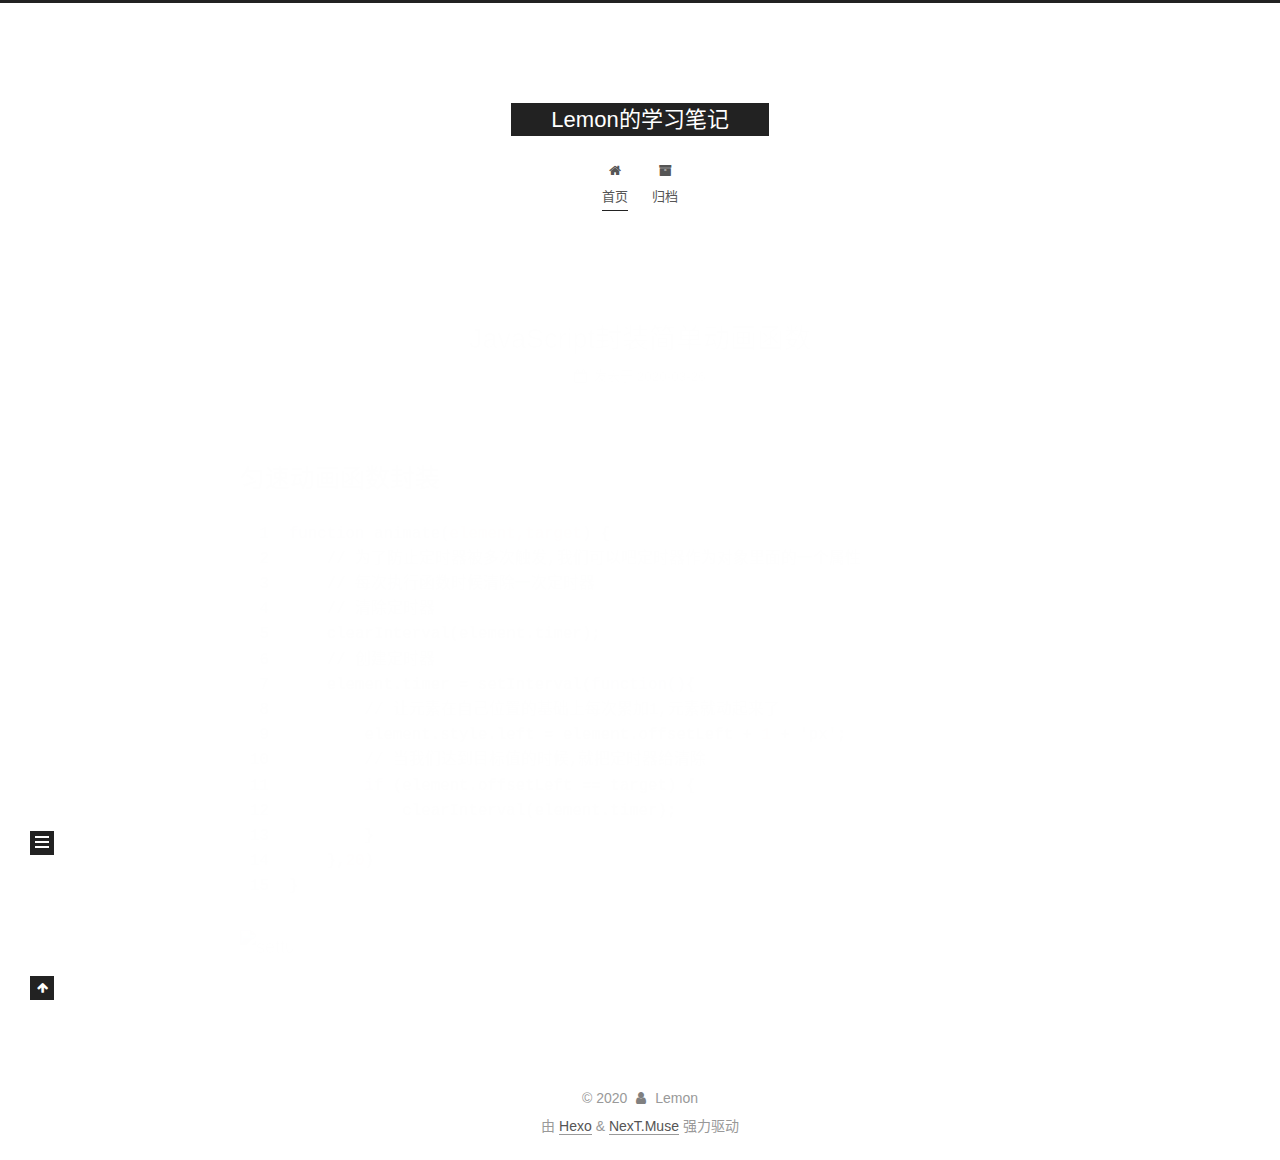
==== commit 779de380: "Site updated: 2020-03-26 13:52:26" ====
--- a/index.html
+++ b/index.html
@@ -147,7 +147,7 @@
   
   
   <article itemscope itemtype="http://schema.org/Article" class="post-block" lang="zh-CN">
-    <link itemprop="mainEntityOfPage" href="http://yoursite.com/2020/03/26/hello-world/">
+    <link itemprop="mainEntityOfPage" href="http://yoursite.com/2020/03/26/JavaScript%E5%B0%81%E8%A3%85%E7%AE%80%E5%8D%95%E5%8A%A8%E7%94%BB%E5%87%BD%E6%95%B0/">
 
     <span hidden itemprop="author" itemscope itemtype="http://schema.org/Person">
       <meta itemprop="image" content="/images/avatar.gif">
@@ -161,7 +161,7 @@
       <header class="post-header">
         <h2 class="post-title" itemprop="name headline">
           
-            <a href="/2020/03/26/hello-world/" class="post-title-link" itemprop="url">Hello World</a>
+            <a href="/2020/03/26/JavaScript%E5%B0%81%E8%A3%85%E7%AE%80%E5%8D%95%E5%8A%A8%E7%94%BB%E5%87%BD%E6%95%B0/" class="post-title-link" itemprop="url">JavaScript封装简单动画函数</a>
         </h2>
 
         <div class="post-meta">
@@ -170,8 +170,9 @@
                 <i class="fa fa-calendar-o"></i>
               </span>
               <span class="post-meta-item-text">发表于</span>
-
-              <time title="创建时间：2020-03-26 12:24:51" itemprop="dateCreated datePublished" datetime="2020-03-26T12:24:51+08:00">2020-03-26</time>
+              
+
+              <time title="创建时间：2020-03-26 13:35:19 / 修改时间：13:51:48" itemprop="dateCreated datePublished" datetime="2020-03-26T13:35:19+08:00">2020-03-26</time>
             </span>
 
           
@@ -185,19 +186,9 @@
     <div class="post-body" itemprop="articleBody">
 
       
-          <p>Welcome to <a href="https://hexo.io/" target="_blank" rel="noopener">Hexo</a>! This is your very first post. Check <a href="https://hexo.io/docs/" target="_blank" rel="noopener">documentation</a> for more info. If you get any problems when using Hexo, you can find the answer in <a href="https://hexo.io/docs/troubleshooting.html" target="_blank" rel="noopener">troubleshooting</a> or you can ask me on <a href="https://github.com/hexojs/hexo/issues" target="_blank" rel="noopener">GitHub</a>.</p>
-<h2 id="Quick-Start"><a href="#Quick-Start" class="headerlink" title="Quick Start"></a>Quick Start</h2><h3 id="Create-a-new-post"><a href="#Create-a-new-post" class="headerlink" title="Create a new post"></a>Create a new post</h3><figure class="highlight bash"><table><tr><td class="gutter"><pre><span class="line">1</span><br></pre></td><td class="code"><pre><span class="line">$ hexo new <span class="string">"My New Post"</span></span><br></pre></td></tr></table></figure>
-
-<p>More info: <a href="https://hexo.io/docs/writing.html" target="_blank" rel="noopener">Writing</a></p>
-<h3 id="Run-server"><a href="#Run-server" class="headerlink" title="Run server"></a>Run server</h3><figure class="highlight bash"><table><tr><td class="gutter"><pre><span class="line">1</span><br></pre></td><td class="code"><pre><span class="line">$ hexo server</span><br></pre></td></tr></table></figure>
-
-<p>More info: <a href="https://hexo.io/docs/server.html" target="_blank" rel="noopener">Server</a></p>
-<h3 id="Generate-static-files"><a href="#Generate-static-files" class="headerlink" title="Generate static files"></a>Generate static files</h3><figure class="highlight bash"><table><tr><td class="gutter"><pre><span class="line">1</span><br></pre></td><td class="code"><pre><span class="line">$ hexo generate</span><br></pre></td></tr></table></figure>
-
-<p>More info: <a href="https://hexo.io/docs/generating.html" target="_blank" rel="noopener">Generating</a></p>
-<h3 id="Deploy-to-remote-sites"><a href="#Deploy-to-remote-sites" class="headerlink" title="Deploy to remote sites"></a>Deploy to remote sites</h3><figure class="highlight bash"><table><tr><td class="gutter"><pre><span class="line">1</span><br></pre></td><td class="code"><pre><span class="line">$ hexo deploy</span><br></pre></td></tr></table></figure>
-
-<p>More info: <a href="https://hexo.io/docs/one-command-deployment.html" target="_blank" rel="noopener">Deployment</a></p>
+          <h2 id="匀速动画函数封装"><a href="#匀速动画函数封装" class="headerlink" title="匀速动画函数封装"></a>匀速动画函数封装</h2><figure class="highlight js"><table><tr><td class="gutter"><pre><span class="line">1</span><br><span class="line">2</span><br><span class="line">3</span><br><span class="line">4</span><br><span class="line">5</span><br><span class="line">6</span><br><span class="line">7</span><br><span class="line">8</span><br><span class="line">9</span><br><span class="line">10</span><br><span class="line">11</span><br><span class="line">12</span><br><span class="line">13</span><br><span class="line">14</span><br><span class="line">15</span><br></pre></td><td class="code"><pre><span class="line"><span class="function"><span class="keyword">function</span> <span class="title">animate</span>(<span class="params">element,target</span>) </span>&#123;</span><br><span class="line">    <span class="comment">// 为了防止定时器被多次触发,我们可以吧定时器作为对象里面的一个属性</span></span><br><span class="line">    <span class="comment">// 每次执行函数时候清除一次定时器</span></span><br><span class="line">    <span class="comment">// 清除定时器</span></span><br><span class="line">    clearInterval(element.timer);</span><br><span class="line">    <span class="comment">// 创建定时器</span></span><br><span class="line">    element.timer = setInterval(<span class="function"><span class="keyword">function</span>(<span class="params"></span>)</span>&#123;</span><br><span class="line">        <span class="comment">// 让元素在自己位置的基础上每次累加1,元素就动起来了</span></span><br><span class="line">        element.style.left = element.offsetLeft + <span class="number">1</span> + <span class="string">'px'</span>;</span><br><span class="line">        <span class="comment">// 当我们达到目标值的时候,就把定时器给清除</span></span><br><span class="line">        <span class="keyword">if</span> (element.offsetLeft == target) &#123;</span><br><span class="line">            clearInterval(element.timer);</span><br><span class="line">        &#125;</span><br><span class="line">    &#125;,<span class="number">20</span>)</span><br><span class="line">&#125;</span><br></pre></td></tr></table></figure>
+
+<p><img src="https://i.pixiv.cat//img-original//img//2019//05//17//17//44//19//74767825_p1.jpg" alt="settu"></p>
 
       
     </div>
@@ -283,6 +274,10 @@
           <span class="site-state-item-count">1</span>
           <span class="site-state-item-name">日志</span>
         </a>
+      </div>
+      <div class="site-state-item site-state-tags">
+        <span class="site-state-item-count">2</span>
+        <span class="site-state-item-name">标签</span>
       </div>
   </nav>
 </div>
--- a/css/main.css
+++ b/css/main.css
@@ -1167,7 +1167,7 @@
 }
 .links-of-author a::before,
 .links-of-author span.exturl::before {
-  background: #ffc79e;
+  background: #748f46;
   border-radius: 50%;
   content: ' ';
   display: inline-block;
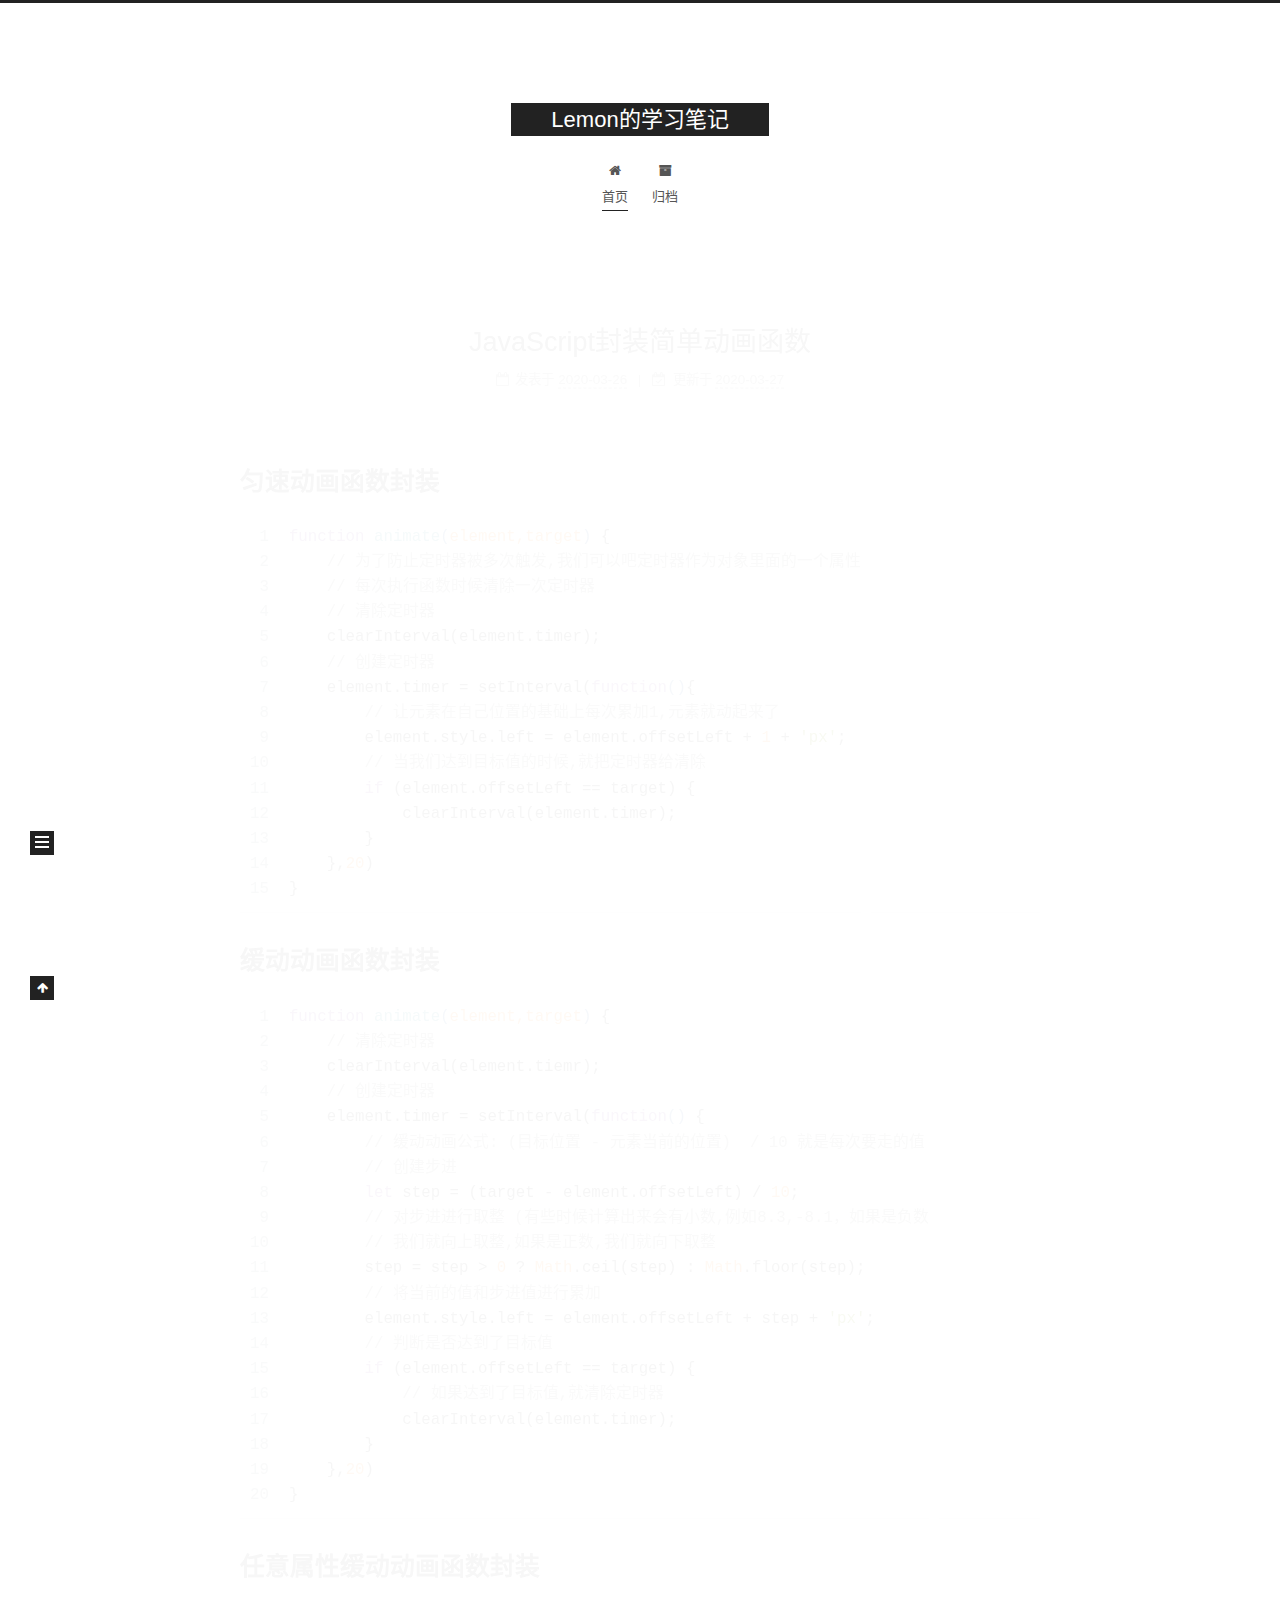
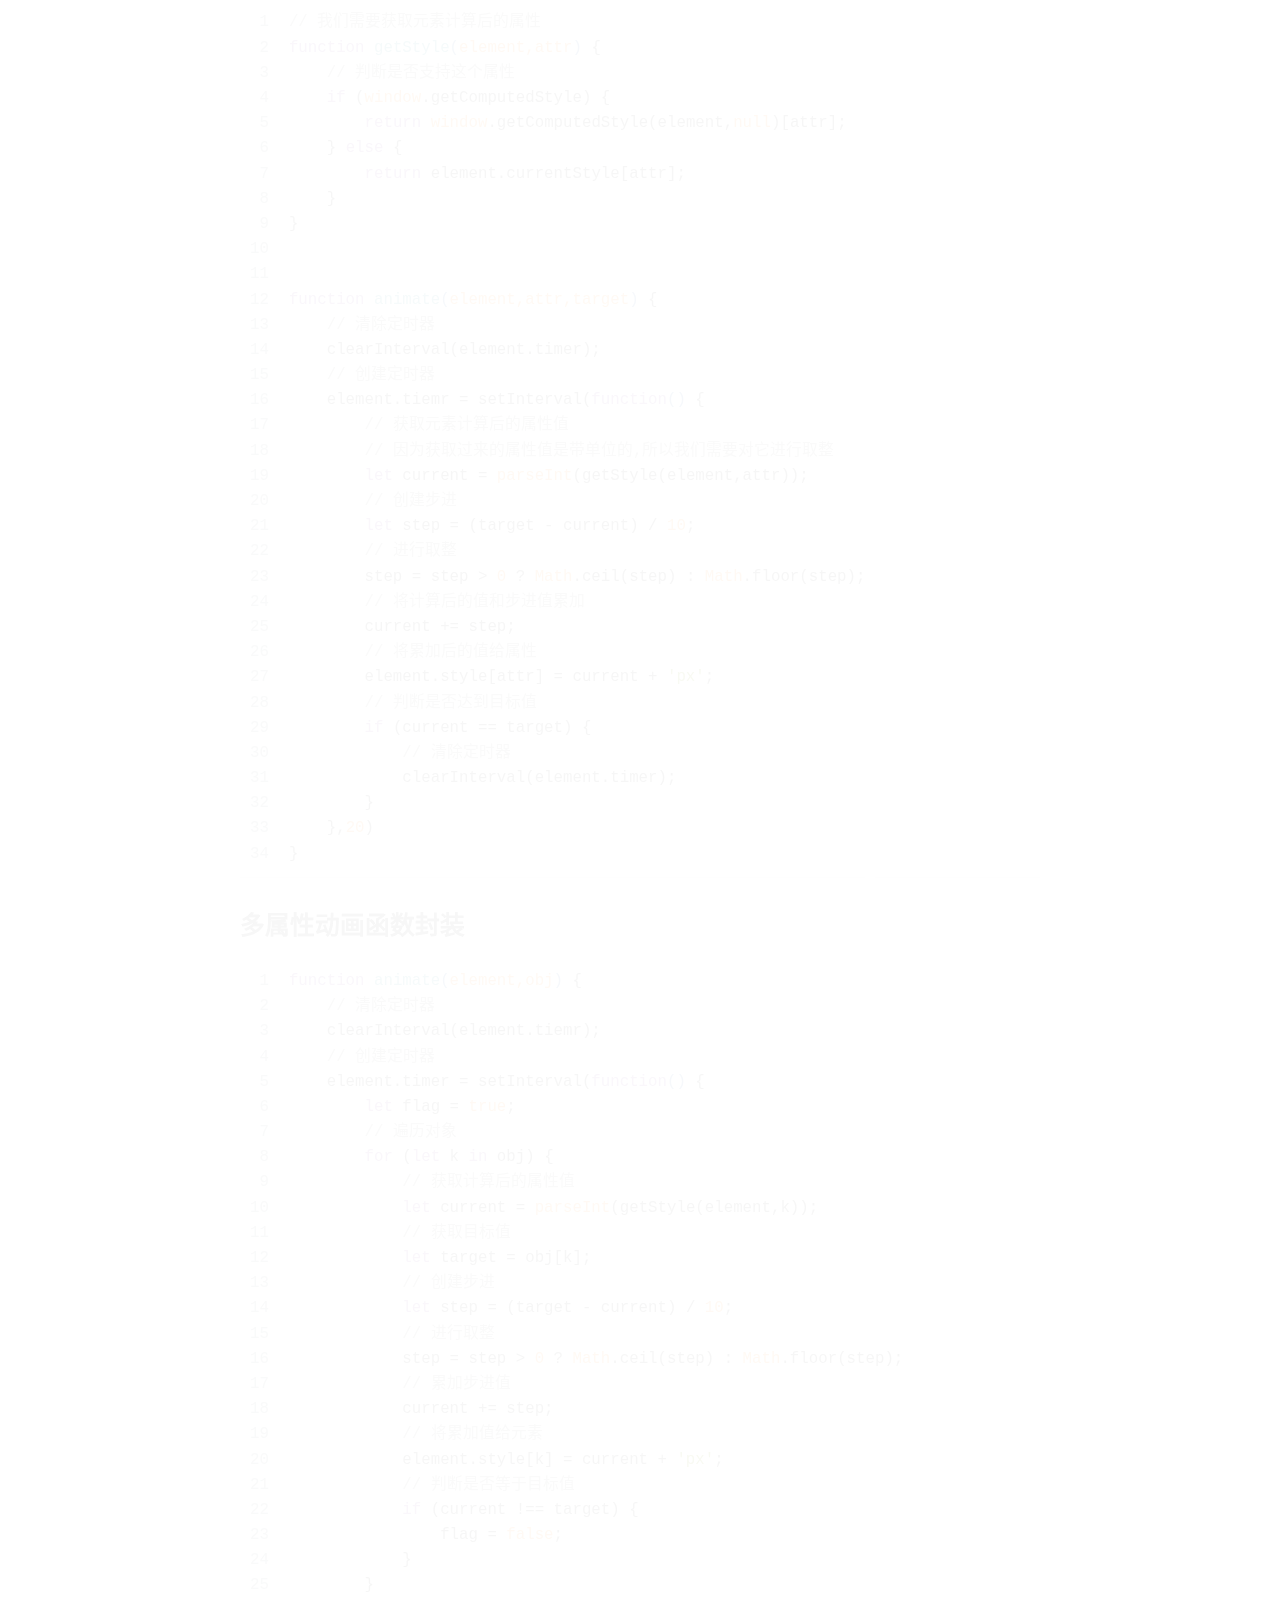
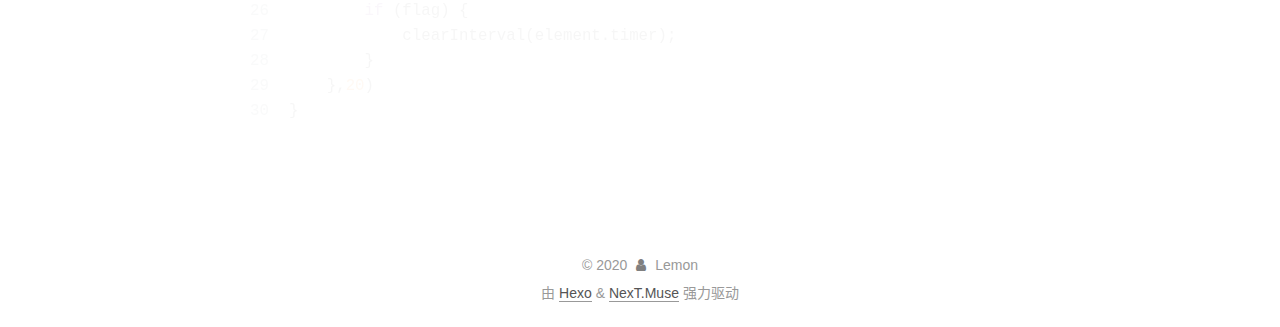
==== commit c4c75474: "Site updated: 2020-03-27 11:49:47" ====
--- a/index.html
+++ b/index.html
@@ -170,10 +170,16 @@
                 <i class="fa fa-calendar-o"></i>
               </span>
               <span class="post-meta-item-text">发表于</span>
-              
-
-              <time title="创建时间：2020-03-26 13:35:19 / 修改时间：13:51:48" itemprop="dateCreated datePublished" datetime="2020-03-26T13:35:19+08:00">2020-03-26</time>
+
+              <time title="创建时间：2020-03-26 13:35:19" itemprop="dateCreated datePublished" datetime="2020-03-26T13:35:19+08:00">2020-03-26</time>
             </span>
+              <span class="post-meta-item">
+                <span class="post-meta-item-icon">
+                  <i class="fa fa-calendar-check-o"></i>
+                </span>
+                <span class="post-meta-item-text">更新于</span>
+                <time title="修改时间：2020-03-27 11:48:15" itemprop="dateModified" datetime="2020-03-27T11:48:15+08:00">2020-03-27</time>
+              </span>
 
           
 
@@ -188,7 +194,16 @@
       
           <h2 id="匀速动画函数封装"><a href="#匀速动画函数封装" class="headerlink" title="匀速动画函数封装"></a>匀速动画函数封装</h2><figure class="highlight js"><table><tr><td class="gutter"><pre><span class="line">1</span><br><span class="line">2</span><br><span class="line">3</span><br><span class="line">4</span><br><span class="line">5</span><br><span class="line">6</span><br><span class="line">7</span><br><span class="line">8</span><br><span class="line">9</span><br><span class="line">10</span><br><span class="line">11</span><br><span class="line">12</span><br><span class="line">13</span><br><span class="line">14</span><br><span class="line">15</span><br></pre></td><td class="code"><pre><span class="line"><span class="function"><span class="keyword">function</span> <span class="title">animate</span>(<span class="params">element,target</span>) </span>&#123;</span><br><span class="line">    <span class="comment">// 为了防止定时器被多次触发,我们可以吧定时器作为对象里面的一个属性</span></span><br><span class="line">    <span class="comment">// 每次执行函数时候清除一次定时器</span></span><br><span class="line">    <span class="comment">// 清除定时器</span></span><br><span class="line">    clearInterval(element.timer);</span><br><span class="line">    <span class="comment">// 创建定时器</span></span><br><span class="line">    element.timer = setInterval(<span class="function"><span class="keyword">function</span>(<span class="params"></span>)</span>&#123;</span><br><span class="line">        <span class="comment">// 让元素在自己位置的基础上每次累加1,元素就动起来了</span></span><br><span class="line">        element.style.left = element.offsetLeft + <span class="number">1</span> + <span class="string">'px'</span>;</span><br><span class="line">        <span class="comment">// 当我们达到目标值的时候,就把定时器给清除</span></span><br><span class="line">        <span class="keyword">if</span> (element.offsetLeft == target) &#123;</span><br><span class="line">            clearInterval(element.timer);</span><br><span class="line">        &#125;</span><br><span class="line">    &#125;,<span class="number">20</span>)</span><br><span class="line">&#125;</span><br></pre></td></tr></table></figure>
 
-<p><img src="https://i.pixiv.cat//img-original//img//2019//05//17//17//44//19//74767825_p1.jpg" alt="settu"></p>
+<h2 id="缓动动画函数封装"><a href="#缓动动画函数封装" class="headerlink" title="缓动动画函数封装"></a>缓动动画函数封装</h2><figure class="highlight js"><table><tr><td class="gutter"><pre><span class="line">1</span><br><span class="line">2</span><br><span class="line">3</span><br><span class="line">4</span><br><span class="line">5</span><br><span class="line">6</span><br><span class="line">7</span><br><span class="line">8</span><br><span class="line">9</span><br><span class="line">10</span><br><span class="line">11</span><br><span class="line">12</span><br><span class="line">13</span><br><span class="line">14</span><br><span class="line">15</span><br><span class="line">16</span><br><span class="line">17</span><br><span class="line">18</span><br><span class="line">19</span><br><span class="line">20</span><br></pre></td><td class="code"><pre><span class="line"><span class="function"><span class="keyword">function</span> <span class="title">animate</span>(<span class="params">element,target</span>) </span>&#123;</span><br><span class="line">    <span class="comment">// 清除定时器</span></span><br><span class="line">    clearInterval(element.tiemr);</span><br><span class="line">    <span class="comment">// 创建定时器</span></span><br><span class="line">    element.timer = setInterval(<span class="function"><span class="keyword">function</span>(<span class="params"></span>) </span>&#123;</span><br><span class="line">        <span class="comment">// 缓动动画公式: (目标位置 - 元素当前的位置)  / 10 就是每次要走的值</span></span><br><span class="line">        <span class="comment">// 创建步进 </span></span><br><span class="line">        <span class="keyword">let</span> step = (target - element.offsetLeft) / <span class="number">10</span>;</span><br><span class="line">        <span class="comment">// 对步进进行取整 (有些时候计算出来会有小数,例如8.3,-8.1，如果是负数</span></span><br><span class="line">        <span class="comment">// 我们就向上取整,如果是正数,我们就向下取整</span></span><br><span class="line">        step = step &gt; <span class="number">0</span> ? <span class="built_in">Math</span>.ceil(step) : <span class="built_in">Math</span>.floor(step);</span><br><span class="line">        <span class="comment">// 将当前的值和步进值进行累加</span></span><br><span class="line">        element.style.left = element.offsetLeft + step + <span class="string">'px'</span>;</span><br><span class="line">        <span class="comment">// 判断是否达到了目标值</span></span><br><span class="line">        <span class="keyword">if</span> (element.offsetLeft == target) &#123;</span><br><span class="line">            <span class="comment">// 如果达到了目标值,就清除定时器</span></span><br><span class="line">            clearInterval(element.timer);</span><br><span class="line">        &#125;</span><br><span class="line">    &#125;,<span class="number">20</span>)</span><br><span class="line">&#125;</span><br></pre></td></tr></table></figure>
+
+
+
+<h2 id="任意属性缓动动画函数封装"><a href="#任意属性缓动动画函数封装" class="headerlink" title="任意属性缓动动画函数封装"></a>任意属性缓动动画函数封装</h2><figure class="highlight js"><table><tr><td class="gutter"><pre><span class="line">1</span><br><span class="line">2</span><br><span class="line">3</span><br><span class="line">4</span><br><span class="line">5</span><br><span class="line">6</span><br><span class="line">7</span><br><span class="line">8</span><br><span class="line">9</span><br><span class="line">10</span><br><span class="line">11</span><br><span class="line">12</span><br><span class="line">13</span><br><span class="line">14</span><br><span class="line">15</span><br><span class="line">16</span><br><span class="line">17</span><br><span class="line">18</span><br><span class="line">19</span><br><span class="line">20</span><br><span class="line">21</span><br><span class="line">22</span><br><span class="line">23</span><br><span class="line">24</span><br><span class="line">25</span><br><span class="line">26</span><br><span class="line">27</span><br><span class="line">28</span><br><span class="line">29</span><br><span class="line">30</span><br><span class="line">31</span><br><span class="line">32</span><br><span class="line">33</span><br><span class="line">34</span><br></pre></td><td class="code"><pre><span class="line"><span class="comment">// 我们需要获取元素计算后的属性</span></span><br><span class="line"><span class="function"><span class="keyword">function</span> <span class="title">getStyle</span>(<span class="params">element,attr</span>) </span>&#123;</span><br><span class="line">    <span class="comment">// 判断是否支持这个属性</span></span><br><span class="line">    <span class="keyword">if</span> (<span class="built_in">window</span>.getComputedStyle) &#123;</span><br><span class="line">        <span class="keyword">return</span> <span class="built_in">window</span>.getComputedStyle(element,<span class="literal">null</span>)[attr];</span><br><span class="line">    &#125; <span class="keyword">else</span> &#123;</span><br><span class="line">        <span class="keyword">return</span> element.currentStyle[attr];</span><br><span class="line">    &#125;</span><br><span class="line">&#125;</span><br><span class="line"></span><br><span class="line"></span><br><span class="line"><span class="function"><span class="keyword">function</span> <span class="title">animate</span>(<span class="params">element,attr,target</span>) </span>&#123;</span><br><span class="line">    <span class="comment">// 清除定时器</span></span><br><span class="line">    clearInterval(element.timer);</span><br><span class="line">    <span class="comment">// 创建定时器</span></span><br><span class="line">    element.tiemr = setInterval(<span class="function"><span class="keyword">function</span>(<span class="params"></span>) </span>&#123;</span><br><span class="line">        <span class="comment">// 获取元素计算后的属性值</span></span><br><span class="line">        <span class="comment">// 因为获取过来的属性值是带单位的,所以我们需要对它进行取整</span></span><br><span class="line">        <span class="keyword">let</span> current = <span class="built_in">parseInt</span>(getStyle(element,attr));</span><br><span class="line">        <span class="comment">// 创建步进</span></span><br><span class="line">        <span class="keyword">let</span> step = (target - current) / <span class="number">10</span>;</span><br><span class="line">        <span class="comment">// 进行取整</span></span><br><span class="line">        step = step &gt; <span class="number">0</span> ? <span class="built_in">Math</span>.ceil(step) : <span class="built_in">Math</span>.floor(step);</span><br><span class="line">        <span class="comment">// 将计算后的值和步进值累加</span></span><br><span class="line">        current += step;</span><br><span class="line">        <span class="comment">// 将累加后的值给属性</span></span><br><span class="line">        element.style[attr] = current + <span class="string">'px'</span>;</span><br><span class="line">        <span class="comment">// 判断是否达到目标值</span></span><br><span class="line">        <span class="keyword">if</span> (current == target) &#123;</span><br><span class="line">            <span class="comment">// 清除定时器</span></span><br><span class="line">            clearInterval(element.timer);</span><br><span class="line">        &#125;</span><br><span class="line">    &#125;,<span class="number">20</span>)</span><br><span class="line">&#125;</span><br></pre></td></tr></table></figure>
+
+
+
+<h2 id="多属性动画函数封装"><a href="#多属性动画函数封装" class="headerlink" title="多属性动画函数封装"></a>多属性动画函数封装</h2><figure class="highlight js"><table><tr><td class="gutter"><pre><span class="line">1</span><br><span class="line">2</span><br><span class="line">3</span><br><span class="line">4</span><br><span class="line">5</span><br><span class="line">6</span><br><span class="line">7</span><br><span class="line">8</span><br><span class="line">9</span><br><span class="line">10</span><br><span class="line">11</span><br><span class="line">12</span><br><span class="line">13</span><br><span class="line">14</span><br><span class="line">15</span><br><span class="line">16</span><br><span class="line">17</span><br><span class="line">18</span><br><span class="line">19</span><br><span class="line">20</span><br><span class="line">21</span><br><span class="line">22</span><br><span class="line">23</span><br><span class="line">24</span><br><span class="line">25</span><br><span class="line">26</span><br><span class="line">27</span><br><span class="line">28</span><br><span class="line">29</span><br><span class="line">30</span><br></pre></td><td class="code"><pre><span class="line"><span class="function"><span class="keyword">function</span> <span class="title">animate</span>(<span class="params">element,obj</span>) </span>&#123;</span><br><span class="line">    <span class="comment">// 清除定时器</span></span><br><span class="line">    clearInterval(element.tiemr);</span><br><span class="line">    <span class="comment">// 创建定时器</span></span><br><span class="line">    element.timer = setInterval(<span class="function"><span class="keyword">function</span>(<span class="params"></span>) </span>&#123;</span><br><span class="line">        <span class="keyword">let</span> flag = <span class="literal">true</span>;</span><br><span class="line">        <span class="comment">// 遍历对象</span></span><br><span class="line">        <span class="keyword">for</span> (<span class="keyword">let</span> k <span class="keyword">in</span> obj) &#123;</span><br><span class="line">            <span class="comment">// 获取计算后的属性值</span></span><br><span class="line">            <span class="keyword">let</span> current = <span class="built_in">parseInt</span>(getStyle(element,k));</span><br><span class="line">            <span class="comment">// 获取目标值</span></span><br><span class="line">            <span class="keyword">let</span> target = obj[k];</span><br><span class="line">            <span class="comment">// 创建步进</span></span><br><span class="line">            <span class="keyword">let</span> step = (target - current) / <span class="number">10</span>;</span><br><span class="line">            <span class="comment">// 进行取整</span></span><br><span class="line">            step = step &gt; <span class="number">0</span> ? <span class="built_in">Math</span>.ceil(step) : <span class="built_in">Math</span>.floor(step);</span><br><span class="line">            <span class="comment">// 累加步进值</span></span><br><span class="line">            current += step;</span><br><span class="line">            <span class="comment">// 将累加值给元素</span></span><br><span class="line">            element.style[k] = current + <span class="string">'px'</span>;</span><br><span class="line">            <span class="comment">// 判断是否等于目标值</span></span><br><span class="line">            <span class="keyword">if</span> (current !== target) &#123;</span><br><span class="line">                flag = <span class="literal">false</span>;</span><br><span class="line">            &#125;</span><br><span class="line">        &#125;</span><br><span class="line">        <span class="keyword">if</span> (flag) &#123;</span><br><span class="line">            clearInterval(element.timer);</span><br><span class="line">        &#125;</span><br><span class="line">    &#125;,<span class="number">20</span>)</span><br><span class="line">&#125;</span><br></pre></td></tr></table></figure>
+
 
       
     </div>
--- a/css/main.css
+++ b/css/main.css
@@ -1167,7 +1167,7 @@
 }
 .links-of-author a::before,
 .links-of-author span.exturl::before {
-  background: #748f46;
+  background: #372f69;
   border-radius: 50%;
   content: ' ';
   display: inline-block;
